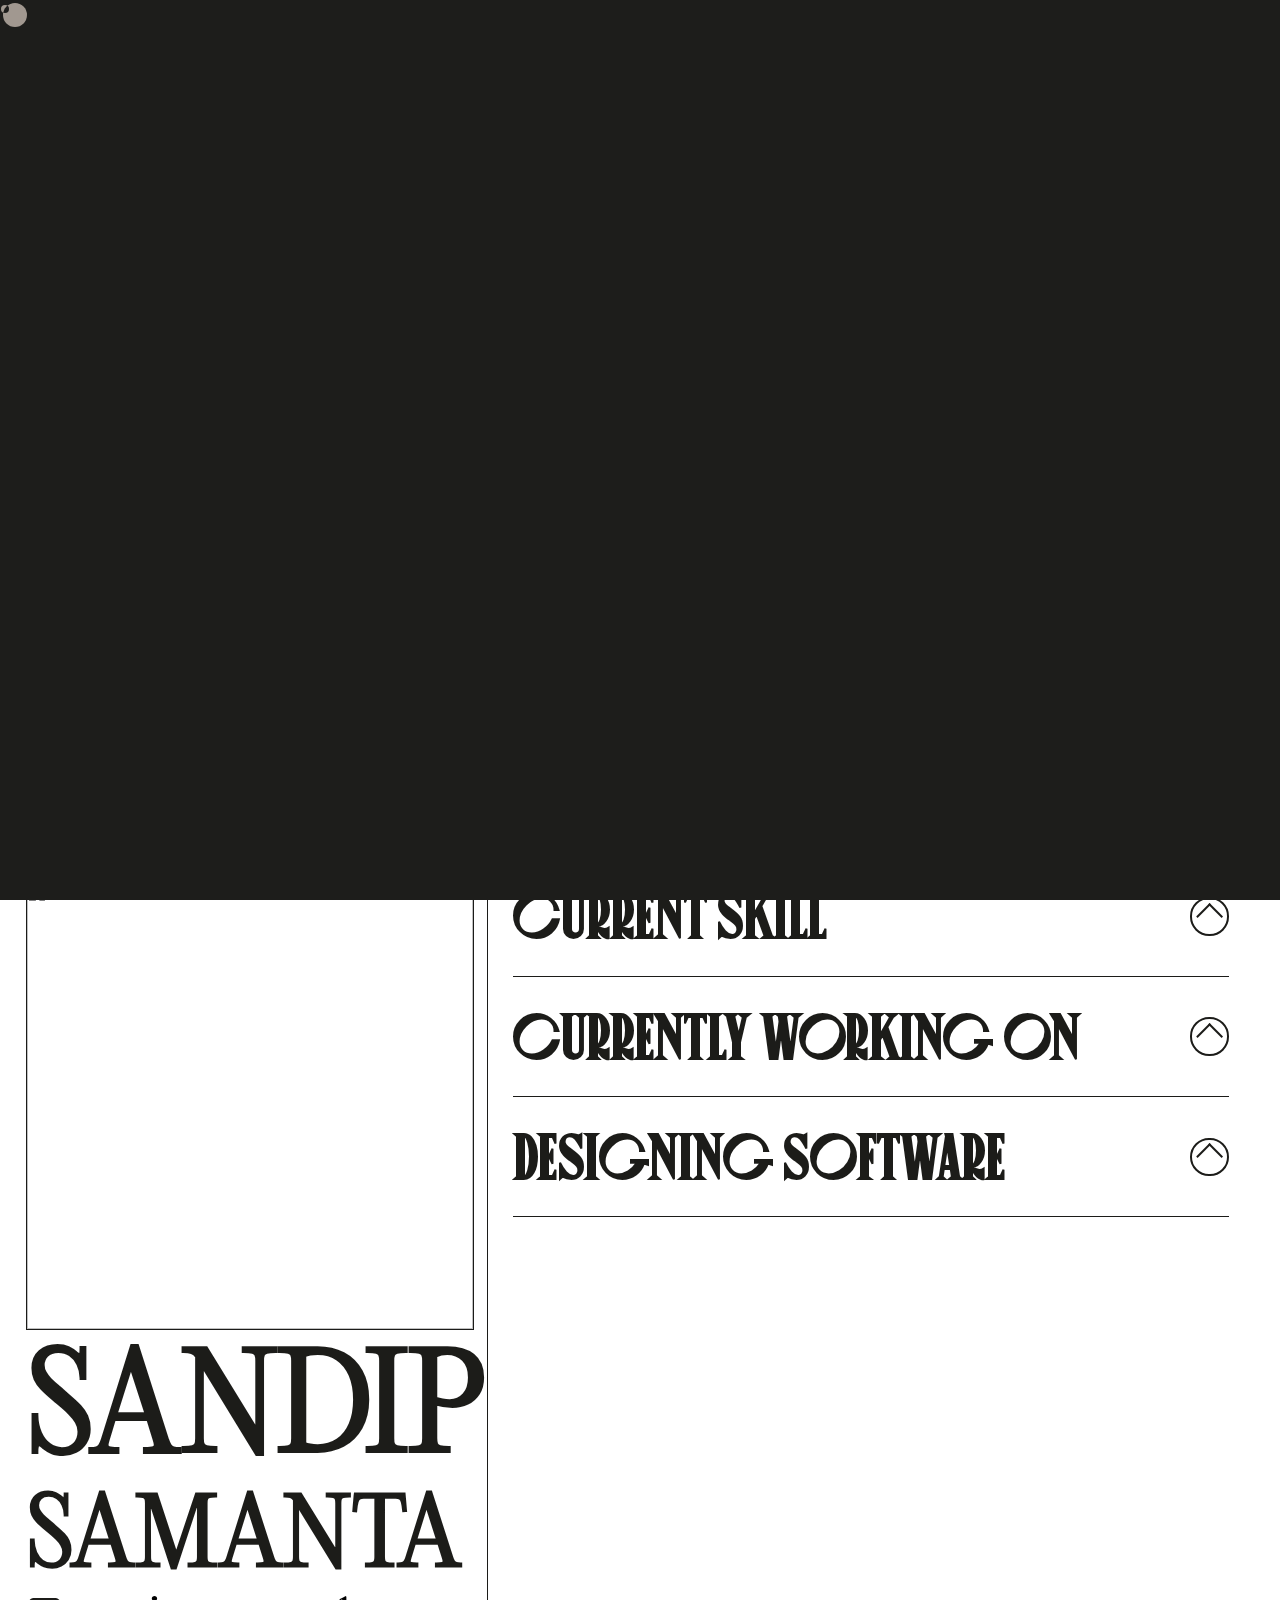
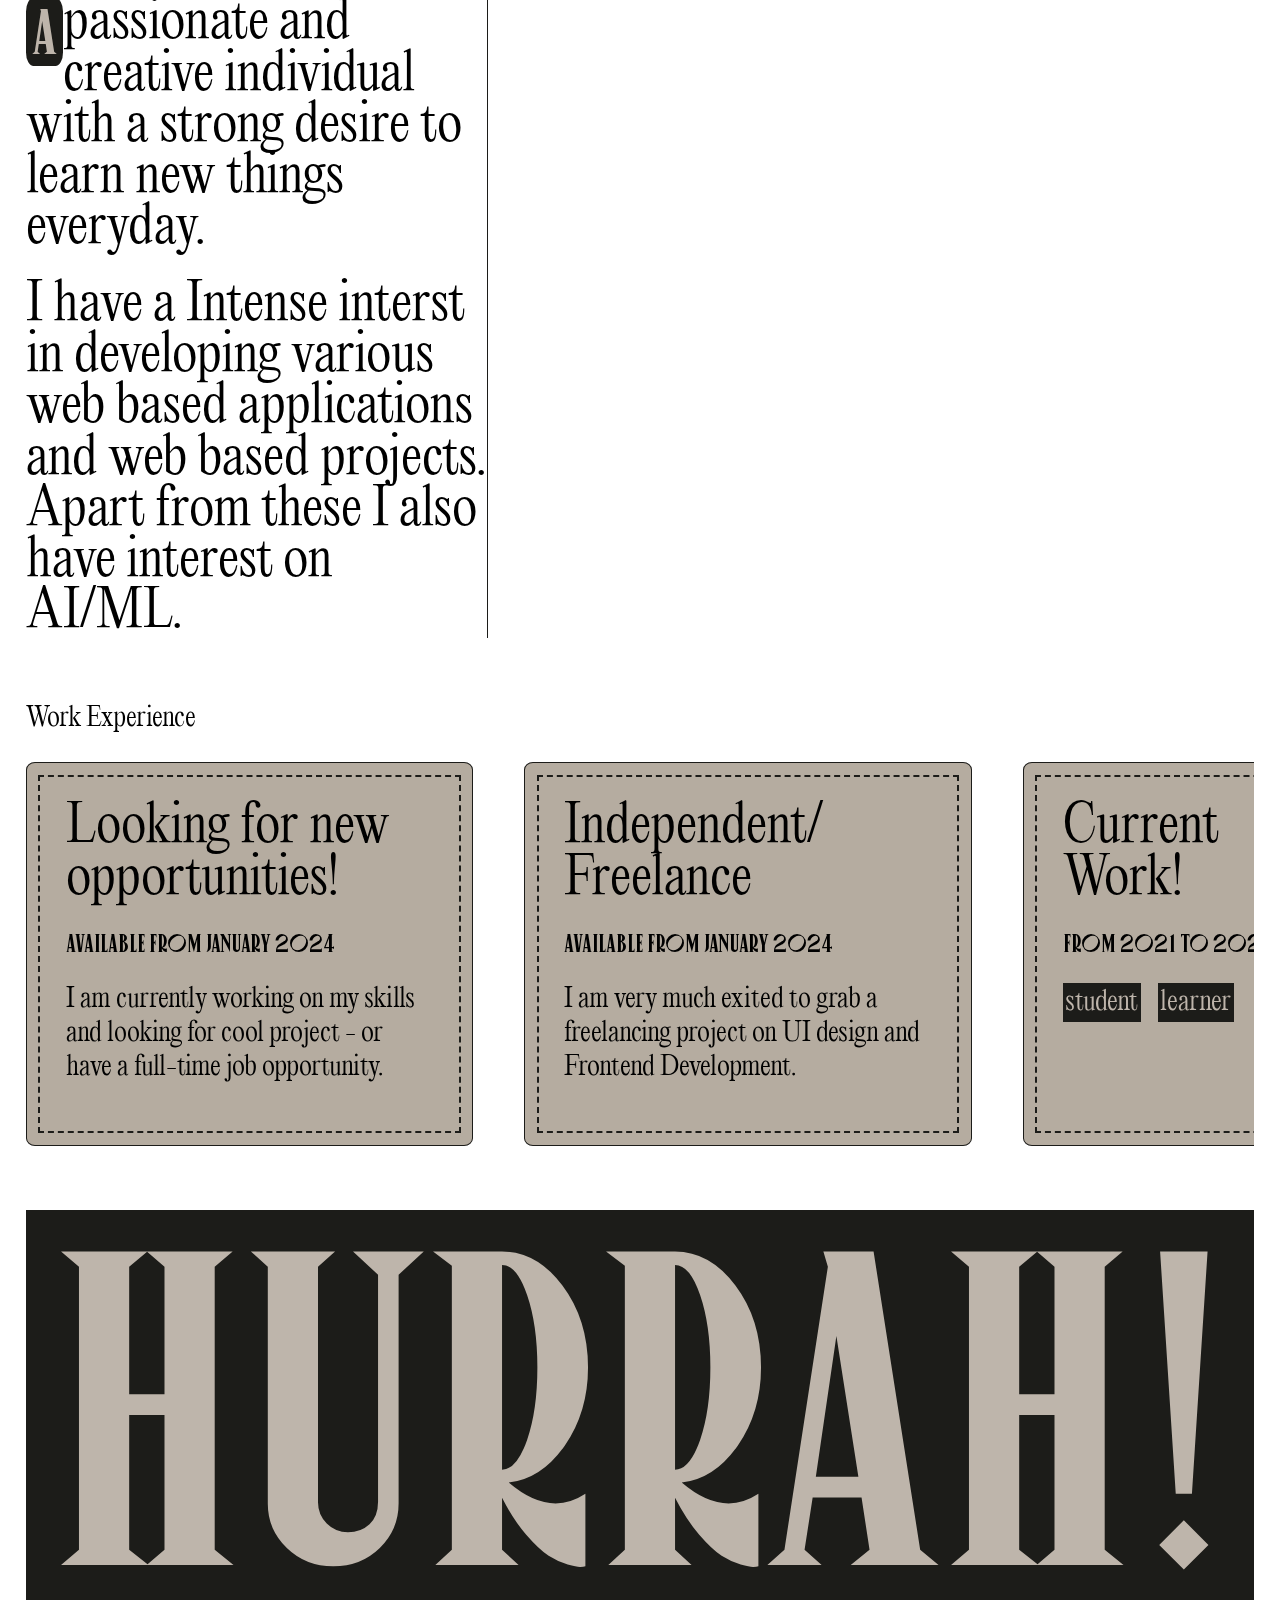
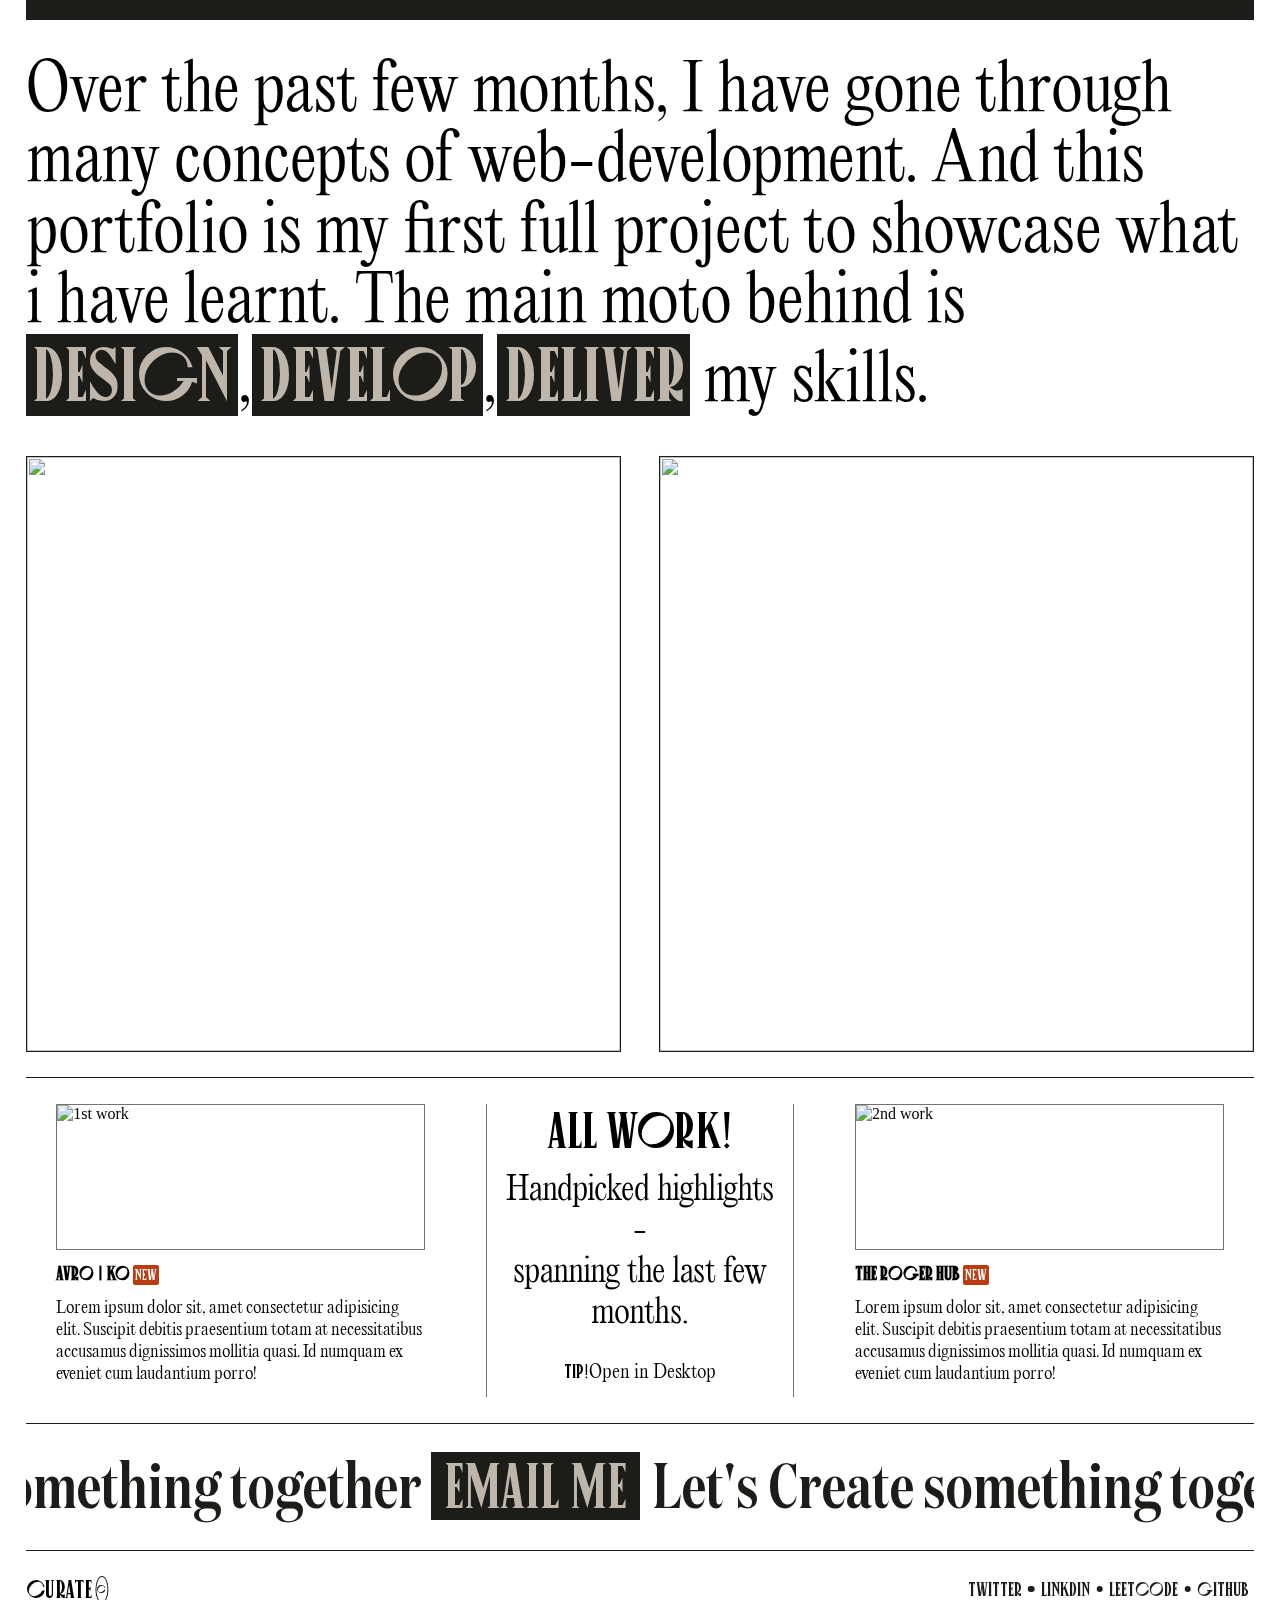
==== About.html @ 6ff16402 "I have update the website" ====
<!DOCTYPE html>
<html lang="en">
<head>
    <meta charset="UTF-8">
    <meta name="viewport" content="width=device-width, initial-scale=1.0">
    <title>Curate - About</title>
    <link rel="icon" type="image/x-icon" href="./resources/favicon.ico">
    <link rel="stylesheet" href="https://cdn.jsdelivr.net/npm/locomotive-scroll@3.5.4/dist/locomotive-scroll.css">
    <link rel="stylesheet" href="./About.css">
</head>
<body>
    <div class="loader">
        <div class="blundler-container">
            <div class="blundler"></div>
            <div class="blundler"></div>
            <div class="blundler"></div>
            <div class="blundler"></div>
            <div class="blundler"></div>
            <div class="blundler"></div>
            <div class="blundler"></div>
            <div class="blundler"></div>
            <div class="blundler"></div>
            <div class="blundler"></div>
            <div class="blundler"></div>
            <div class="blundler"></div>
            <div class="blundler"></div>
        </div>

        <svg width="507" height="150" viewBox="0 0 507 150" fill="none" xmlns="http://www.w3.org/2000/svg" id="logo">
            <path d="M124.4 86.6H144.4C141.333 103.8 133.2 117.933 120 129C106.933 140.067 91.6667 145.6 74.2 145.6C54.8667 145.6 38.3333 138.667 24.6 124.8C10.8667 110.933 4 94.2667 4 74.8C4 55.4667 10.8667 38.9333 24.6 25.2C38.4667 11.3333 55.1333 4.39999 74.6 4.39999C90.7333 4.39999 105.133 9.33333 117.8 19.2C130.467 29.0667 138.867 41.9333 143 57.8H130.8C130.267 46.3333 126.2 37.0667 118.6 30C111 22.8 101.467 19.2 90 19.2C72 19.2 55.5333 26.6667 40.6 41.6C25.6667 56.4 18.2 72.8 18.2 90.8C18.2 102.8 22.0667 112.6 29.8 120.2C37.5333 127.667 47.4667 131.4 59.6 131.4C72.6667 131.4 85.2667 127.133 97.4 118.6C109.533 109.933 118.533 99.2667 124.4 86.6Z" stroke="#BEB5AB" stroke-width="3" mask="url(#path-1-outside-1_2_3)"/>
            <path d="M209.223 15.4L198.023 4.99999H229.623L218.423 15.4V117.4C218.423 125.267 215.623 131.933 210.023 137.4C204.423 142.867 197.49 145.6 189.223 145.6C181.09 145.6 174.157 142.867 168.423 137.4C162.823 131.933 160.023 125.333 160.023 117.6V11.8L152.423 4.99999H190.023L182.423 11.8V117C182.423 120.733 183.69 123.933 186.223 126.6C188.89 129.133 192.09 130.4 195.823 130.4C199.69 130.4 202.89 129.2 205.423 126.8C207.957 124.4 209.223 121.067 209.223 116.8V15.4Z" stroke="#BEB5AB" stroke-width="3" mask="url(#path-1-outside-1_2_3)"/>
            <path d="M267.888 108.2C280.021 118.6 291.421 120.267 302.087 113.2V145.6C301.554 145.733 300.821 145.8 299.888 145.8C298.954 145.933 297.021 145.6 294.087 144.8C291.287 144 288.488 142.733 285.688 141C282.888 139.133 279.554 136 275.688 131.6C271.821 127.067 268.221 121.533 264.888 115V138.2L272.288 145H235.087L242.488 138.2V11.4L234.087 4.99999H264.888C275.288 4.99999 284.288 10.0667 291.888 20.2C299.488 30.3333 303.288 42.5333 303.288 56.8C303.288 70.1333 299.821 81.8 292.888 91.8C285.954 101.667 277.621 107.133 267.888 108.2ZM264.888 11V102.4C269.288 102.4 273.021 98 276.087 89.2C279.154 80.2667 280.688 69.4667 280.688 56.8C280.688 44.1333 279.154 33.3333 276.087 24.4C273.021 15.4667 269.288 11 264.888 11Z" stroke="#BEB5AB" stroke-width="3" mask="url(#path-1-outside-1_2_3)"/>
            <path d="M332.883 11.8L330.883 4.99999H353.283L374.083 138.2L382.283 145H343.083L351.483 138.2L347.883 114.8H326.083L322.483 138.2L330.083 145H305.883L313.483 138.2L332.883 11.8ZM346.483 105.6L336.683 42.8L327.483 105.6H346.483Z" stroke="#BEB5AB" stroke-width="3" mask="url(#path-1-outside-1_2_3)"/>
            <path d="M386.819 14.2L377.819 34.2V4.99999H443.819V34.2L434.819 14.2H422.019V138.2L429.619 145H392.219L399.619 138.2V14.2H386.819Z" stroke="#BEB5AB" stroke-width="3" mask="url(#path-1-outside-1_2_3)"/>
            <path d="M457.908 138.2V11.8L449.908 4.99999H502.508V34.2L493.508 14.2H480.308V68.8H484.908L493.308 50V96.4L485.108 78H480.308V135.8H493.508L502.508 115.8V145H449.908L457.908 138.2Z" stroke="#BEB5AB" stroke-width="3" mask="url(#path-1-outside-1_2_3)"/>
            </svg>             
    </div>
    <div class="cursor">
        <div class="cursor__ball cursor__ball--big ">
          <svg height="30" width="30">
            <circle cx="15" cy="15" r="12" stroke-width="0"></circle>
          </svg>
        </div>
        
        <div class="cursor__ball cursor__ball--small">
          <svg height="10" width="10">
            <circle cx="5" cy="5" r="4" stroke-width="0"></circle>
          </svg>
        </div>
    </div>
    <div id="main">   
        <div id="container">
            <div class="papertexture"></div>
            <div class="papercolor"></div>
            <div class="navlinks">
                <h1 class="links hoverables"><a href="index.html">INDEX</a></h1>
                <h1 class="links hoverables"><a href="Work.html">WORK</a></h1>
                <h1 class="links hoverables"><a href="About.html">ABOUT</a></h1>
                <span>
                    <a href="https://twitter.com/SandipS90189627" class="social twitter">TWITTER</a><div class="circle"></div>
                    <a href="https://www.linkedin.com/in/sandip-samanta-354a21281/" class="social linkdin">LINKDIN</a><div class="circle"></div>
                    <a href="https://leetcode.com/sandipsamanta/" class="social leetcode">LEETCODE</a><div class="circle"></div>
                    <a href="https://github.com/Sandip123samanta?tab=repositories" class="social github">GITHUB</a>
                </span>
            </div>
            <div class="navcontainer">
                <nav>
                    <div class="text">
                        <h5>West Medinipur,IND</h5>
                    </div>
                    <div class="imgdiv">
                        <a href="index.html"><img src="resources/portfolio_img.svg" alt="the paper portfolio"></a>
                    </div>
                    <div class="hamburger">
                        <div class="linecontainer hoverables">
                            <div class="line"></div>
                            <div class="line"></div>
                        </div>
                    </div>
                </nav>
            </div>
            <div id="About">
                <div class="about_text">
                    <h1>ABOUT ME</h1>
                </div>

               <div class="About_me">
                    <h1><span class="dot"><div></div><div></div><div></div></span>Myself <span class="name">SANDIP SAMANTA</span>, I am a West Midanpur - based independent Web-designer & Developer.</h1>
               </div>

               <div class="skills">
                   <div class="myImage">
                        <div class="myimage">
                            <img id="IMAGE" src="https://uploads-ssl.webflow.com/5f2429f172d117fcee10e819/605c6fd0f6276ef0c6bacfa4_trophy-p-800.jpeg" alt="">
                        </div>
                        <h1><span id="me">SANDIP</span><br>SAMANTA</h1>
                        <span id="a">A</span>
                        <h4>
                            passionate and creative individual with a strong desire to learn new things everyday.
                        </h4>
                        <p>I have a Intense interst in developing various web based applications and web based projects. Apart from these I also have interest on AI/ML.</p>
                   </div>
                   <div class="skill">
                        <div class="currentskill">
                            <div class="skill_name nameskill">
                                <h1>CURRENT SKILL</h1>
                                <div class="circle">
                                    <div class="arrow"></div>
                                </div>
                           </div>
                           <div class="currentskill_container container active">
                                <div class="currentskill1">
                                    <div class="language c">
                                        <div class="img_div">
                                            <img src="./resources/C_Logo.png" alt="">
                                        </div>
                                        <div class="text">
                                            <p>2022</p>
                                            <h1>C</h1>
                                            <p>C is my first learned language</p>
                                        </div>
                                    </div>
                                    <div class="language python">
                                        <div class="img_div">
                                            <img src="./resources/python.png" alt="">
                                        </div>
                                        <div class="text">
                                            <p>2022</p>
                                            <h1>Python</h1>
                                            <p>Python is the easiest language i have learned an built some project</p>
                                        </div>
                                    </div>
                                    <div class="language java">
                                        <div class="img_div">
                                            <img src="./resources/java.png" alt="">
                                        </div>
                                        <div class="text">
                                            <p>2023</p>
                                            <h1>Java</h1>
                                            <p>This is the language i used to solve DSA</p>
                                        </div>
                                    </div>
                                    <div class="language javascript">
                                        <div class="img_div">
                                            <img src="./resources/javascript.png" alt="">
                                        </div>
                                        <div class="text">
                                            <p>2023</p>
                                            <h1>javascript</h1>
                                            <p>The most used web-dev language</p>
                                        </div>
                                    </div>
                                </div> 
                                <div class="currentskill2">
                                    <div class="language TypeScript">
                                        <div class="img_div">
                                            <img src="./resources/Typescript.png" alt="">
                                        </div>
                                        <div class="text">
                                            <p>2023</p>
                                            <h1>TypeScript</h1>
                                            <p>a strongly typed programming language that builds on JavaScript</p>
                                        </div>
                                    </div>
                                    <div class="language HTML">
                                        <div class="img_div">
                                            <img src="./resources/html.png" alt="">
                                        </div>
                                        <div class="text">
                                            <p>2023</p>
                                            <h1>HTML</h1>
                                            <p>The standard markup language for Web pages.</p>
                                        </div>
                                    </div>
                                    <div class="language CSS">
                                        <div class="img_div">
                                            <img src="./resources/css.png" alt="">
                                        </div>
                                        <div class="text">
                                            <p>2023</p>
                                            <h1>CSS / SCSS</h1>
                                            <p>Used to design and style the website.</p>
                                        </div>
                                    </div>
                                    <div class="language Gsap">
                                        <div class="img_div">
                                            <img src="./resources/gsap.png" alt="">
                                        </div>
                                        <div class="text">
                                            <p>2023</p>
                                            <h1>GSAP</h1>
                                            <p>a robust JavaScript toolset that turns developers into animation superheroes</p>
                                        </div>
                                    </div>
                                </div> 
                           </div>
                        </div>
                        <div class="working_on">
                            <div class="workingskill_name nameskill">
                                <h1>CURRENTLY WORKING ON</h1>
                                <div class="circle">
                                    <div class="arrowworking"></div>
                                </div>
                            </div>
                            <div class="workingskill_container active container">
                                <div class="workingonskill">
                                    <div class="language node">
                                        <div class="img_div">
                                            <img src="./resources/node.png" alt="">
                                        </div>
                                        <div class="text">
                                            <p>2023</p>
                                            <h1>NODE JS</h1>
                                            <p>a JavaScript runtime built on Chrome's V8 JavaScript engine.</p>
                                        </div>
                                    </div>
                                    <div class="language express">
                                        <div class="img_div">
                                            <img src="./resources/express.png" alt="">
                                        </div>
                                        <div class="text">
                                            <p>2023</p>
                                            <h1>EXPRESS JS</h1>
                                            <p>a minimal and flexible Node.js web application framework that provides a robust set of features for web and mobile applications.</p>
                                        </div>
                                    </div>
                                    <div class="language mongo">
                                        <div class="img_div">
                                            <img src="./resources/mongoDB.png" alt="">
                                        </div>
                                        <div class="text">
                                            <p>2023</p>
                                            <h1>MongoDB</h1>
                                            <p>developing scalable applications with evolving data schemas</p>
                                        </div>
                                    </div>
                                    <div class="language next">
                                        <div class="img_div">
                                            <img src="./resources/nextjs.png" alt="">
                                        </div>
                                        <div class="text">
                                            <p>2023</p>
                                            <h1>NEXT JS</h1>
                                            <p>enables you to create full-stack Web applications by extending the latest React features</p>
                                        </div>
                                    </div>
                                </div>
                            </div>
                        </div>
                        <div class="softskill">
                            <div class="softskill_name nameskill">
                                <h1>Designing Software</h1>
                                <div class="circle">
                                    <div class="arrow"></div>
                                </div>
                           </div>
                           <div class="soft_container container active">
                            <div class="software xd">
                                <div class="img_div">
                                    <img src="./resources/xd.png" alt="">
                                </div>
                                <div class="text">
                                    <p>2022</p>
                                    <h1>ADOBE XD</h1>
                                    <p>used for creating wireframes, prototypes, and screen designs for digital products such as websites and mobile apps.</p>
                                </div>
                            </div>

                            <div class="software figma">
                                <div class="img_div">
                                    <img src="./resources/figma.png" alt="">
                                </div>
                                <div class="text">
                                    <p>2023</p>
                                    <h1>FIGMA</h1>
                                    <p>is the leading collaborative design tool for building meaningful products.</p>
                                </div>
                            </div>

                            <div class="software blender">
                                <div class="img_div">
                                    <img src="./resources/blender.png" alt="">
                                </div>
                                <div class="text">
                                    <p>2023</p>
                                    <h1>BLENDER</h1>
                                    <p>used formodeling, rigging, animation, simulation, rendering, compositing and motion tracking.</p>
                                </div>
                            </div>
                           </div>
                        </div>
                   </div>   
               </div>
               
               <div class="workexperience">
                    <h3>Work Experience</h3>
                    <div class="workcards">
                        <div class="opportunity">
                            <div class="contain">
                                <h1>Looking for new opportunities!</h1>
                                <p>Available from January 2024</p>
                                <h4>
                                    I am currently working on my skills and looking for cool project - or have a full-time job opportunity.
                                </h4>
                            </div>
                        </div>
                        <div class="freelance">
                            <div class="contain">
                                <h1>Independent/<br>Freelance</h1>
                                <p>Available from January 2024</p>
                                <h4>
                                    I am very much exited to grab a freelancing project on UI design and Frontend Development.
                                </h4>
                            </div>
                        </div>
                        <div class="work">
                            <div class="contain">
                                <h1>Current<br>Work!</h1>
                                <p>from 2021 to 2025</p>
                                <h4>
                                    student
                                </h4>
                                <h4>
                                    learner
                                </h4>
                            </div>
                        </div>
                    </div>
               </div>
               <div id="hurrah">
                    <h1 id="HURRAH">HURRAH!</h1>
               </div>

               <div class="clientwork">
                   <h1> Over the past few months, I have gone through many concepts of web-development. And this portfolio is my first full project to showcase what i have learnt. The main moto behind is <span>DESIGN</span>,<span>DEVELOP</span>,<span>DELIVER</span> my skills.</h1> 
               </div>

               <div class="clientImage">
                    <div class="image1">
                        <img src="https://uploads-ssl.webflow.com/5f2429f172d117fcee10e819/605c6da4f1f8304440ee2e8c_avatar-2-p-1080.jpeg" alt="">
                    </div>
                    <div class="image2">
                        <img src="https://uploads-ssl.webflow.com/5f2429f172d117fcee10e819/60dcc59212bdac17b9d46b5f_trust-p-1080.jpeg" alt="">
                    </div>
               </div>

               <div id="footer_work">
                <div class="work_one">
                    <div class="image_div">
                        <img src=https://assets.website-files.com/5f9085a4041dd5427c5ac8ae/647dc0777b1a5df29f8e5a58_thumbnail-small.webp?" alt="1st work">
                    </div>
                    <h4>AVRO | KO <span>NEW</span></h4>
                    <p>Lorem ipsum dolor sit, amet consectetur adipisicing elit. Suscipit debitis praesentium totam at necessitatibus accusamus dignissimos mollitia quasi. Id numquam ex eveniet cum laudantium porro!</p>
                </div>
                <div class="work_All">
                    <h1>ALL WORK!</h1>
                    <h3>Handpicked highlights - <br>spanning the last few<br>months.</h3>
                    <p><span>TIP!</span>Open in Desktop</p>
                </div>
                <div class="work_two">
                    <div class="image_div">
                        <img src="https://assets.website-files.com/5f9085a4041dd5427c5ac8ae/647dc0777b1a5df29f8e5a58_thumbnail-small.webp?" alt="2nd work">
                    </div>
                    <h4>THE ROGER HUB <span>NEW</span></h4>
                    <p>Lorem ipsum dolor sit, amet consectetur adipisicing elit. Suscipit debitis praesentium totam at necessitatibus accusamus dignissimos mollitia quasi. Id numquam ex eveniet cum laudantium porro!</p>
                </div>
               </div>

               <div id="email">
                <h1>Let's Create something together <a href="mailto:samanthasandip565@gmail.com">EMAIL ME</a></h1>
                <h1>Let's Create something together <a href="mailto:samanthasandip565@gmail.com">EMAIL ME</a></h1>
                <h1>Let's Create something together <a href="mailto:samanthasandip565@gmail.com">EMAIL ME</a></h1>
                <h1>Let's Create something together <a href="mailto:samanthasandip565@gmail.com">EMAIL ME</a></h1>
                </div>
                
                <div id="footer">
                    <h4>CURATE<span>C</span></h4>
                    <span>
                        <a href="#" class="social twitter">TWITTER</a><div class="circle"></div>
                        <a href="#" class="social linkdin">LINKDIN</a><div class="circle"></div>
                        <a href="#" class="social leetcode">LEETCODE</a><div class="circle"></div>
                        <a href="#" class="social github">GITHUB</a>
                    </span>
                </div>
            </div>
        </div>
    </div>







    <script src="https://cdn.jsdelivr.net/npm/locomotive-scroll@3.5.4/dist/locomotive-scroll.js"></script>
    <script src="https://cdnjs.cloudflare.com/ajax/libs/gsap/3.12.2/gsap.min.js" integrity="sha512-16esztaSRplJROstbIIdwX3N97V1+pZvV33ABoG1H2OyTttBxEGkTsoIVsiP1iaTtM8b3+hu2kB6pQ4Clr5yug==" crossorigin="anonymous" referrerpolicy="no-referrer"></script>
    <script src="./javascript/About.js"></script> 
</body>
</html>
---- About.css ----
@font-face {
  font-family: domaine;
  src: url(./fontfamily/domaine.ttf);
}
@font-face {
  font-family: editorial;
  src: url(./fontfamily/editorial.ttf);
}
@font-face {
  font-family: canopee;
  src: url(./fontfamily/canopee.ttf);
}
* {
  margin: 0;
  padding: 0;
  box-sizing: border-box;
}

body, html {
  width: 100%;
  height: 100%;
}

.loader {
  width: 100vw;
  height: 100vh;
  position: absolute;
  z-index: 999;
  pointer-events: none;
  transition: opacity 0.5s ease;
}
.loader.preload-finish {
  opacity: 0;
  pointer-events: none;
}
.loader .blundler-container {
  position: absolute;
  top: 0;
  display: flex;
  width: 100%;
  height: 100vh;
}
.loader .blundler-container .blundler {
  height: 100%;
  flex: 1;
  background-color: #1D1D1B;
  transform-origin: top;
}
.loader #logo {
  position: absolute;
  top: 0;
  right: 0;
  left: 0;
  bottom: 0;
  width: 30vw;
  margin: auto;
}
.loader #logo path:nth-child(1) {
  stroke-dasharray: 769.16;
  stroke-dashoffset: 769.16;
  animation: line-animation ease 2s forwards infinite;
}
.loader #logo path:nth-child(2) {
  stroke-dasharray: 667.62;
  stroke-dashoffset: 667.62;
  animation: line-animation ease 2s forwards 0.3s infinite;
}
.loader #logo path:nth-child(3) {
  stroke-dasharray: 702.82;
  stroke-dashoffset: 702.82;
  animation: line-animation ease 2s forwards 0.6s infinite;
}
.loader #logo path:nth-child(4) {
  stroke-dasharray: 612.61;
  stroke-dashoffset: 612.61;
  animation: line-animation ease 2s forwards 0.9s infinite;
}
.loader #logo path:nth-child(5) {
  stroke-dasharray: 499.51;
  stroke-dashoffset: 499.51;
  animation: line-animation ease 2s forwards 1.2s infinite;
}
.loader #logo path:nth-child(6) {
  stroke-dasharray: 590.19;
  stroke-dashoffset: 590.19;
  animation: line-animation ease 2s forwards 1.5s infinite;
}
@keyframes line-animation {
  to {
    stroke-dashoffset: 0;
  }
}
@keyframes fill {
  from {
    fill: transparent;
  }
  to {
    fill: #BEB5AB;
  }
}

.cursor {
  pointer-events: none;
}
.cursor__ball {
  position: fixed;
  top: 0;
  left: 0;
  mix-blend-mode: difference;
  z-index: 1000;
}
.cursor__ball circle {
  fill: #BEB5AB;
}

#main {
  overflow-x: hidden;
}
#main #container .papertexture {
  position: absolute;
  top: 0%;
  left: 0%;
  right: 0%;
  bottom: 0%;
  background-image: url(./resources/peper_texture.webp);
  background-size: auto;
  background-position: center;
  opacity: 0.4;
  z-index: -2;
}
#main #container .papercolor {
  position: absolute;
  top: 0%;
  left: 0%;
  right: 0%;
  bottom: 0%;
  background-color: #C0B9B0;
  mix-blend-mode: multiply;
  z-index: -2;
}
#main #container .navlinks {
  background-color: #1D1D1B;
  color: #BEB5AB;
  position: absolute;
  top: 0%;
  left: 0%;
  height: 100vh;
  width: 100vw;
  z-index: 8;
  clip-path: circle(10vw at 50% -8%);
  -webkit-clip-path: circle(10vw at 50% -8%);
  transition: all 1s ease-out;
  display: flex;
  justify-content: center;
  align-items: center;
  flex-direction: column;
  padding-top: 5vw;
  pointer-events: none;
}
#main #container .navlinks.open {
  clip-path: circle(200vw at 50% -8%);
  -webkit-clip-path: circle(200vw at 50% -8%);
  pointer-events: all;
}
#main #container .navlinks .links {
  font-size: 15vw;
  line-height: 13.5vw;
  font-family: canopee;
  transition: 0.9s ease-in-out;
  opacity: 0;
}
#main #container .navlinks .links a {
  text-decoration: none;
  color: #BEB5AB;
}
#main #container .navlinks .links.fade {
  opacity: 1;
}
#main #container .navlinks .links:hover {
  letter-spacing: 0.5vw;
}
#main #container .navlinks span {
  display: flex;
  justify-content: center;
  align-items: center;
}
#main #container .navlinks span a {
  text-decoration: none;
  color: #BEB5AB;
  font-family: canopee;
  font-size: 1.5vw;
}
#main #container .navlinks span .circle {
  aspect-ratio: 1;
  width: 0.5vw;
  border-radius: 50%;
  background-color: #BEB5AB;
  margin: 0 0.5vw;
}
#main #container .navcontainer {
  position: fixed;
  width: 100vw;
  height: 6vw;
  border: 1px solid #76736D;
  z-index: 9;
  top: 0;
  left: 0;
  background-color: #BEB5AB;
  transition: 1.2s all ease-out;
}
#main #container .navcontainer.bg_color {
  background-color: #1C1C19;
  border: 0;
}
#main #container .navcontainer nav {
  display: flex;
  justify-content: space-between;
  align-items: center;
  width: 96vw;
  margin: 0 2vw;
  height: 100%;
}
#main #container .navcontainer nav .text {
  width: 30%;
}
#main #container .navcontainer nav .text h5 {
  font-family: canopee;
  font-weight: 10;
  font-size: 1.5vw;
  width: 10vw;
}
#main #container .navcontainer nav .text h5.colorchange {
  color: #BEB5AB;
}
#main #container .navcontainer nav .imgdiv {
  width: 30%;
  text-align: center;
}
#main #container .navcontainer nav .imgdiv img {
  width: 10vw;
}
#main #container .navcontainer nav .hamburger {
  width: 30%;
  display: flex;
  align-items: flex-end;
  flex-direction: column;
}
#main #container .navcontainer nav .hamburger .linecontainer {
  cursor: pointer;
}
#main #container .navcontainer nav .hamburger .linecontainer .line {
  width: 2vw;
  height: 0.2vw;
  background-color: #1C1C19;
  margin-bottom: 0.2vw;
  transition: all ease 0.3s;
}
#main #container .navcontainer nav .hamburger .linecontainer .line.linecolor:first-child {
  transform: rotate(45deg);
  background-color: #BEB5AB;
}
#main #container .navcontainer nav .hamburger .linecontainer .line.linecolor:last-child {
  transform: rotate(-45deg) translateY(20%);
  background-color: #BEB5AB;
}
#main #container .navcontainer nav .hamburger .linecontainer:hover .line:first-child {
  transform: translateX(0.2vw);
}
#main #container .navcontainer nav .hamburger .linecontainer:hover .line:last-child {
  transform: translateX(-0.2vw);
}
#main #container #About {
  overflow: hidden;
  position: relative;
}
#main #container #About .about_text {
  margin-top: 8vw;
}
#main #container #About .about_text h1 {
  font-size: 24vw;
  font-family: domaine;
  background-color: #1C1C19;
  margin: 0 2vw;
  color: #BEB5AB;
  line-height: 21vw;
  padding: 0 0 0 1vw;
}
#main #container #About .About_me {
  margin: 2vw 2vw;
}
#main #container #About .About_me h1 {
  font-size: 7vw;
  font-family: editorial;
  font-weight: 500;
}
#main #container #About .About_me h1 .dot {
  display: flex;
  justify-content: space-between;
  align-items: center;
  width: 13vw;
  height: 7vw;
  float: left;
  margin-right: 1vw;
}
#main #container #About .About_me h1 .dot div {
  width: 4vw;
  aspect-ratio: 1;
  border-radius: 50%;
  background-color: #1C1C19;
}
#main #container #About .About_me h1 .name {
  font-weight: 900;
}
#main #container #About .skills {
  display: flex;
  justify-content: space-between;
  margin: 0 2vw;
  position: relative;
}
#main #container #About .skills .myImage {
  width: 40vw;
  border-right: 1px solid #1C1C19;
}
#main #container #About .skills .myImage .myimage {
  width: 35vw;
  height: 35vw;
  overflow: hidden;
  border: 1px solid #1C1C19;
}
#main #container #About .skills .myImage .myimage #IMAGE {
  -o-object-fit: cover;
     object-fit: cover;
  width: 100%;
  height: 100%;
}
#main #container #About .skills .myImage h1 {
  margin-top: 2vw;
  font-family: editorial;
  font-size: 7vw;
  color: #1C1C19;
  line-height: 9vw;
  font-weight: 900;
}
#main #container #About .skills .myImage h1 #me {
  font-size: 10vw;
}
#main #container #About .skills .myImage #a {
  font-family: canopee;
  font-size: 5vw;
  color: #BEB5AB;
  background-color: #1C1C19;
  padding: 0 0.5vw;
  border-radius: 20%;
  float: left;
}
#main #container #About .skills .myImage h4 {
  font-family: editorial;
  font-size: 4vw;
  font-weight: 100;
  line-height: 4vw;
}
#main #container #About .skills .myImage p {
  margin-top: 2vw;
  font-family: editorial;
  font-size: 4vw;
  font-weight: 100;
  line-height: 4vw;
}
#main #container #About .skills .skill {
  padding: 0 2vw;
}
#main #container #About .skills .skill .currentskill {
  cursor: pointer;
}
#main #container #About .skills .skill .currentskill .skill_name {
  display: flex;
  justify-content: space-between;
  align-items: center;
  margin-bottom: 2vw;
}
#main #container #About .skills .skill .currentskill .skill_name:hover .circle {
  transform: rotate(180deg);
}
#main #container #About .skills .skill .currentskill .skill_name .circle {
  width: 3vw;
  height: 3vw;
  border-radius: 50%;
  border: 0.2vw solid #1C1C19;
  overflow: hidden;
  position: relative;
  display: flex;
  justify-content: center;
  align-items: center;
  transition: all 1s ease;
}
#main #container #About .skills .skill .currentskill .skill_name .circle .arrow {
  width: 1.5vw;
  height: 1.5vw;
  border-left: 0.2vw solid #1C1C19;
  border-top: 0.2vw solid #1C1C19;
  transform: rotate(45deg);
  transform-origin: center;
}
#main #container #About .skills .skill .currentskill .skill_name h1 {
  font-family: canopee;
  font-size: 5vw;
  color: #1C1C19;
}
#main #container #About .skills .skill .currentskill .active {
  max-height: 0vw;
  overflow: hidden;
}
#main #container #About .skills .skill .currentskill .currentskill_container {
  display: flex;
  justify-content: space-between;
  align-items: center;
  gap: 2vw;
  text-align: left;
  padding: 0 2vw;
  border-bottom: 1px solid #1C1C19;
}
#main #container #About .skills .skill .currentskill .currentskill_container .currentskill1 {
  display: flex;
  justify-content: space-between;
  align-items: center;
  flex-direction: column;
}
#main #container #About .skills .skill .currentskill .currentskill_container .currentskill1 .language {
  display: flex;
  justify-content: center;
  align-items: center;
  margin-bottom: 2vw;
}
#main #container #About .skills .skill .currentskill .currentskill_container .currentskill1 .c {
  transform: translateX(-9%);
  margin-top: 1vw;
}
#main #container #About .skills .skill .currentskill .currentskill_container .currentskill1 .c .text {
  font-family: editorial;
  margin-left: 1vw;
}
#main #container #About .skills .skill .currentskill .currentskill_container .currentskill1 .c .text p {
  font-size: 1.3vw;
  font-weight: 200;
}
#main #container #About .skills .skill .currentskill .currentskill_container .currentskill1 .c .text h1 {
  font-size: 2vw;
  font-weight: 900;
}
#main #container #About .skills .skill .currentskill .currentskill_container .currentskill1 .c .img_div {
  width: 6vw;
  height: 6vw;
  overflow: hidden;
}
#main #container #About .skills .skill .currentskill .currentskill_container .currentskill1 .c .img_div img {
  width: 100%;
  height: 100%;
  -o-object-fit: cover;
     object-fit: cover;
}
#main #container #About .skills .skill .currentskill .currentskill_container .currentskill1 .python {
  transform: translateX(-2%);
}
#main #container #About .skills .skill .currentskill .currentskill_container .currentskill1 .python .img_div {
  width: 10vw;
  height: 10vw;
  overflow: hidden;
}
#main #container #About .skills .skill .currentskill .currentskill_container .currentskill1 .python .img_div img {
  width: 100%;
  height: 100%;
  -o-object-fit: cover;
     object-fit: cover;
}
#main #container #About .skills .skill .currentskill .currentskill_container .currentskill1 .python .text {
  font-family: editorial;
  margin-left: 1vw;
}
#main #container #About .skills .skill .currentskill .currentskill_container .currentskill1 .python .text p {
  font-size: 1.3vw;
  font-weight: 200;
}
#main #container #About .skills .skill .currentskill .currentskill_container .currentskill1 .python .text h1 {
  font-size: 2vw;
  font-weight: 900;
}
#main #container #About .skills .skill .currentskill .currentskill_container .currentskill1 .java {
  transform: translateX(-2%);
}
#main #container #About .skills .skill .currentskill .currentskill_container .currentskill1 .java .img_div {
  width: 6vw;
  height: 6vw;
  overflow: hidden;
}
#main #container #About .skills .skill .currentskill .currentskill_container .currentskill1 .java .img_div img {
  width: 100%;
  height: 100%;
  -o-object-fit: cover;
     object-fit: cover;
}
#main #container #About .skills .skill .currentskill .currentskill_container .currentskill1 .java .text {
  font-family: editorial;
  margin-left: 1vw;
}
#main #container #About .skills .skill .currentskill .currentskill_container .currentskill1 .java .text p {
  font-size: 1.3vw;
  font-weight: 200;
}
#main #container #About .skills .skill .currentskill .currentskill_container .currentskill1 .java .text h1 {
  font-size: 2vw;
  font-weight: 900;
}
#main #container #About .skills .skill .currentskill .currentskill_container .currentskill1 .javascript {
  transform: translateX(-6%);
}
#main #container #About .skills .skill .currentskill .currentskill_container .currentskill1 .javascript .img_div {
  width: 6vw;
  height: 6vw;
  overflow: hidden;
}
#main #container #About .skills .skill .currentskill .currentskill_container .currentskill1 .javascript .img_div img {
  width: 100%;
  height: 100%;
  -o-object-fit: cover;
     object-fit: cover;
}
#main #container #About .skills .skill .currentskill .currentskill_container .currentskill1 .javascript .text {
  font-family: editorial;
  margin-left: 1vw;
}
#main #container #About .skills .skill .currentskill .currentskill_container .currentskill1 .javascript .text p {
  font-size: 1.3vw;
  font-weight: 200;
}
#main #container #About .skills .skill .currentskill .currentskill_container .currentskill1 .javascript .text h1 {
  font-size: 2vw;
  font-weight: 900;
}
#main #container #About .skills .skill .currentskill .currentskill_container .currentskill2 {
  display: flex;
  justify-content: space-between;
  align-items: center;
  flex-direction: column;
}
#main #container #About .skills .skill .currentskill .currentskill_container .currentskill2 .language {
  display: flex;
  justify-content: center;
  align-items: center;
  margin-bottom: 2vw;
}
#main #container #About .skills .skill .currentskill .currentskill_container .currentskill2 .TypeScript .img_div {
  width: 8vw;
  height: 8vw;
  overflow: hidden;
}
#main #container #About .skills .skill .currentskill .currentskill_container .currentskill2 .TypeScript .img_div img {
  width: 100%;
  height: 100%;
  -o-object-fit: cover;
     object-fit: cover;
}
#main #container #About .skills .skill .currentskill .currentskill_container .currentskill2 .TypeScript .text {
  font-family: editorial;
  margin-left: 1vw;
}
#main #container #About .skills .skill .currentskill .currentskill_container .currentskill2 .TypeScript .text p {
  font-size: 1.3vw;
  font-weight: 200;
}
#main #container #About .skills .skill .currentskill .currentskill_container .currentskill2 .TypeScript .text h1 {
  font-size: 2vw;
  font-weight: 900;
}
#main #container #About .skills .skill .currentskill .currentskill_container .currentskill2 .HTML {
  transform: translateX(-3%);
  margin-top: 1vw;
}
#main #container #About .skills .skill .currentskill .currentskill_container .currentskill2 .HTML .text {
  font-family: editorial;
  margin-left: 1vw;
}
#main #container #About .skills .skill .currentskill .currentskill_container .currentskill2 .HTML .text p {
  font-size: 1.3vw;
  font-weight: 200;
}
#main #container #About .skills .skill .currentskill .currentskill_container .currentskill2 .HTML .text h1 {
  font-size: 2vw;
  font-weight: 900;
}
#main #container #About .skills .skill .currentskill .currentskill_container .currentskill2 .HTML .img_div {
  width: 7vw;
  height: 7vw;
  overflow: hidden;
}
#main #container #About .skills .skill .currentskill .currentskill_container .currentskill2 .HTML .img_div img {
  width: 100%;
  height: 100%;
  -o-object-fit: cover;
     object-fit: cover;
}
#main #container #About .skills .skill .currentskill .currentskill_container .currentskill2 .CSS {
  transform: translateX(-6%);
  margin-top: 2vw;
}
#main #container #About .skills .skill .currentskill .currentskill_container .currentskill2 .CSS .text {
  font-family: editorial;
  margin-left: 1vw;
}
#main #container #About .skills .skill .currentskill .currentskill_container .currentskill2 .CSS .text p {
  font-size: 1.3vw;
  font-weight: 200;
}
#main #container #About .skills .skill .currentskill .currentskill_container .currentskill2 .CSS .text h1 {
  font-size: 2vw;
  font-weight: 900;
}
#main #container #About .skills .skill .currentskill .currentskill_container .currentskill2 .CSS .img_div {
  width: 6vw;
  height: 6vw;
  overflow: hidden;
}
#main #container #About .skills .skill .currentskill .currentskill_container .currentskill2 .CSS .img_div img {
  width: 100%;
  height: 100%;
  -o-object-fit: cover;
     object-fit: cover;
}
#main #container #About .skills .skill .currentskill .currentskill_container .currentskill2 .Gsap .text {
  font-family: editorial;
  margin-left: 1vw;
}
#main #container #About .skills .skill .currentskill .currentskill_container .currentskill2 .Gsap .text p {
  font-size: 1.3vw;
  font-weight: 200;
}
#main #container #About .skills .skill .currentskill .currentskill_container .currentskill2 .Gsap .text h1 {
  font-size: 2vw;
  font-weight: 900;
}
#main #container #About .skills .skill .currentskill .currentskill_container .currentskill2 .Gsap .img_div {
  width: 7vw;
  height: 7vw;
  overflow: hidden;
}
#main #container #About .skills .skill .currentskill .currentskill_container .currentskill2 .Gsap .img_div img {
  width: 100%;
  height: 100%;
  -o-object-fit: cover;
     object-fit: cover;
}
#main #container #About .skills .skill .working_on {
  margin-top: 2vw;
  cursor: pointer;
}
#main #container #About .skills .skill .working_on .workingskill_name {
  display: flex;
  justify-content: space-between;
  align-items: center;
}
#main #container #About .skills .skill .working_on .workingskill_name:hover .circle {
  transform: rotate(180deg);
}
#main #container #About .skills .skill .working_on .workingskill_name .circle {
  width: 3vw;
  height: 3vw;
  border-radius: 50%;
  border: 0.2vw solid #1C1C19;
  overflow: hidden;
  position: relative;
  display: flex;
  justify-content: center;
  align-items: center;
  transition: all 1s ease;
}
#main #container #About .skills .skill .working_on .workingskill_name .circle .arrowworking {
  width: 1.5vw;
  height: 1.5vw;
  border-left: 0.2vw solid #1C1C19;
  border-top: 0.2vw solid #1C1C19;
  transform: rotate(45deg);
  transform-origin: center;
}
#main #container #About .skills .skill .working_on .workingskill_name h1 {
  font-family: canopee;
  font-size: 5vw;
  color: #1C1C19;
}
#main #container #About .skills .skill .working_on .workingskill_container {
  display: flex;
  justify-content: space-between;
  align-items: center;
  gap: 2vw;
  text-align: left;
  padding: 0 2vw;
  border-bottom: 1px solid #1C1C19;
  margin-top: 2vw;
}
#main #container #About .skills .skill .working_on .workingskill_container.active {
  max-height: 0vw;
  overflow: hidden;
}
#main #container #About .skills .skill .working_on .workingskill_container .workingonskill {
  display: flex;
  justify-content: space-between;
  align-items: center;
  flex-direction: column;
}
#main #container #About .skills .skill .working_on .workingskill_container .workingonskill .language {
  display: flex;
  justify-content: center;
  align-items: center;
  margin-bottom: 2vw;
}
#main #container #About .skills .skill .working_on .workingskill_container .workingonskill .node {
  transform: translateX(-6%);
}
#main #container #About .skills .skill .working_on .workingskill_container .workingonskill .node .text {
  font-family: editorial;
  margin-left: 1vw;
}
#main #container #About .skills .skill .working_on .workingskill_container .workingonskill .node .text p {
  font-size: 1.3vw;
  font-weight: 200;
}
#main #container #About .skills .skill .working_on .workingskill_container .workingonskill .node .text h1 {
  font-size: 2vw;
  font-weight: 900;
}
#main #container #About .skills .skill .working_on .workingskill_container .workingonskill .node .img_div {
  width: 10vw;
  height: 6vw;
  overflow: hidden;
}
#main #container #About .skills .skill .working_on .workingskill_container .workingonskill .node .img_div img {
  width: 100%;
  height: 100%;
  -o-object-fit: cover;
     object-fit: cover;
}
#main #container #About .skills .skill .working_on .workingskill_container .workingonskill .express {
  transform: translateX(1%);
}
#main #container #About .skills .skill .working_on .workingskill_container .workingonskill .express .text {
  font-family: editorial;
  margin-left: 1vw;
}
#main #container #About .skills .skill .working_on .workingskill_container .workingonskill .express .text p {
  font-size: 1.3vw;
  font-weight: 200;
}
#main #container #About .skills .skill .working_on .workingskill_container .workingonskill .express .text h1 {
  font-size: 2vw;
  font-weight: 900;
}
#main #container #About .skills .skill .working_on .workingskill_container .workingonskill .express .img_div {
  width: 21vw;
  height: 6vw;
  overflow: hidden;
}
#main #container #About .skills .skill .working_on .workingskill_container .workingonskill .express .img_div img {
  width: 100%;
  height: 100%;
  -o-object-fit: cover;
     object-fit: cover;
}
#main #container #About .skills .skill .working_on .workingskill_container .workingonskill .mongo {
  transform: translateX(-8%);
}
#main #container #About .skills .skill .working_on .workingskill_container .workingonskill .mongo .text {
  font-family: editorial;
  margin-left: 1vw;
}
#main #container #About .skills .skill .working_on .workingskill_container .workingonskill .mongo .text p {
  font-size: 1.3vw;
  font-weight: 200;
}
#main #container #About .skills .skill .working_on .workingskill_container .workingonskill .mongo .text h1 {
  font-size: 2vw;
  font-weight: 900;
}
#main #container #About .skills .skill .working_on .workingskill_container .workingonskill .mongo .img_div {
  width: 12vw;
  height: 6vw;
  overflow: hidden;
}
#main #container #About .skills .skill .working_on .workingskill_container .workingonskill .mongo .img_div img {
  width: 100%;
  height: 100%;
  -o-object-fit: cover;
     object-fit: cover;
}
#main #container #About .skills .skill .working_on .workingskill_container .workingonskill .next .text {
  font-family: editorial;
  margin-left: 1vw;
}
#main #container #About .skills .skill .working_on .workingskill_container .workingonskill .next .text p {
  font-size: 1.3vw;
  font-weight: 200;
}
#main #container #About .skills .skill .working_on .workingskill_container .workingonskill .next .text h1 {
  font-size: 2vw;
  font-weight: 900;
}
#main #container #About .skills .skill .working_on .workingskill_container .workingonskill .next .img_div {
  width: 15vw;
  height: 6vw;
  overflow: hidden;
}
#main #container #About .skills .skill .working_on .workingskill_container .workingonskill .next .img_div img {
  width: 100%;
  height: 100%;
  -o-object-fit: cover;
     object-fit: cover;
}
#main #container #About .skills .skill .softskill {
  margin-top: 2vw;
  cursor: pointer;
}
#main #container #About .skills .skill .softskill .softskill_name {
  display: flex;
  justify-content: space-between;
  align-items: center;
}
#main #container #About .skills .skill .softskill .softskill_name:hover .circle {
  transform: rotate(180deg);
}
#main #container #About .skills .skill .softskill .softskill_name .circle {
  width: 3vw;
  height: 3vw;
  border-radius: 50%;
  border: 0.2vw solid #1C1C19;
  overflow: hidden;
  position: relative;
  display: flex;
  justify-content: center;
  align-items: center;
  transition: all 1s ease;
}
#main #container #About .skills .skill .softskill .softskill_name .circle .arrow {
  width: 1.5vw;
  height: 1.5vw;
  border-left: 0.2vw solid #1C1C19;
  border-top: 0.2vw solid #1C1C19;
  transform: rotate(45deg);
  transform-origin: center;
}
#main #container #About .skills .skill .softskill .softskill_name h1 {
  font-family: canopee;
  font-size: 5vw;
  color: #1C1C19;
}
#main #container #About .skills .skill .softskill .soft_container {
  display: flex;
  justify-content: space-between;
  align-items: center;
  flex-direction: column;
  gap: 2vw;
  padding: 0 2vw;
  border-bottom: 1px solid #1C1C19;
  margin-top: 2vw;
}
#main #container #About .skills .skill .softskill .soft_container.active {
  max-height: 0vw;
  overflow: hidden;
}
#main #container #About .skills .skill .softskill .soft_container .software {
  display: flex;
  justify-content: center;
  align-items: center;
  margin-bottom: 2vw;
}
#main #container #About .skills .skill .softskill .soft_container .xd {
  transform: translateX(2%);
}
#main #container #About .skills .skill .softskill .soft_container .xd .text {
  font-family: editorial;
  margin-left: 1vw;
}
#main #container #About .skills .skill .softskill .soft_container .xd .text p {
  font-size: 1.3vw;
  font-weight: 200;
}
#main #container #About .skills .skill .softskill .soft_container .xd .text h1 {
  font-size: 2vw;
  font-weight: 900;
}
#main #container #About .skills .skill .softskill .soft_container .xd .img_div {
  width: 7vw;
  height: 6vw;
  overflow: hidden;
}
#main #container #About .skills .skill .softskill .soft_container .xd .img_div img {
  width: 100%;
  height: 100%;
  -o-object-fit: cover;
     object-fit: cover;
}
#main #container #About .skills .skill .softskill .soft_container .figma {
  transform: translateX(-10%);
}
#main #container #About .skills .skill .softskill .soft_container .figma .text {
  font-family: editorial;
  margin-left: 1vw;
}
#main #container #About .skills .skill .softskill .soft_container .figma .text p {
  font-size: 1.3vw;
  font-weight: 200;
}
#main #container #About .skills .skill .softskill .soft_container .figma .text h1 {
  font-size: 2vw;
  font-weight: 900;
}
#main #container #About .skills .skill .softskill .soft_container .figma .img_div {
  width: 7vw;
  height: 6vw;
  overflow: hidden;
}
#main #container #About .skills .skill .softskill .soft_container .figma .img_div img {
  width: 100%;
  height: 100%;
  -o-object-fit: cover;
     object-fit: cover;
}
#main #container #About .skills .skill .softskill .soft_container .blender .text {
  font-family: editorial;
  margin-left: 1vw;
}
#main #container #About .skills .skill .softskill .soft_container .blender .text p {
  font-size: 1.3vw;
  font-weight: 200;
}
#main #container #About .skills .skill .softskill .soft_container .blender .text h1 {
  font-size: 2vw;
  font-weight: 900;
}
#main #container #About .skills .skill .softskill .soft_container .blender .img_div {
  width: 7vw;
  height: 6vw;
  overflow: hidden;
}
#main #container #About .skills .skill .softskill .soft_container .blender .img_div img {
  width: 100%;
  height: 100%;
  -o-object-fit: cover;
     object-fit: cover;
}
#main #container #About .workexperience {
  display: flex;
  justify-content: space-between;
  flex-direction: column;
  margin: 5vw 2vw 0;
}
#main #container #About .workexperience h3 {
  font-family: editorial;
  font-weight: 100;
  font-size: 2vw;
}
#main #container #About .workexperience .workcards {
  margin-top: 2vw;
  display: flex;
  justify-content: space-between;
  overflow-x: hidden;
  gap: 4vw;
  cursor: pointer;
}
#main #container #About .workexperience .workcards .opportunity, #main #container #About .workexperience .workcards .work, #main #container #About .workexperience .workcards .freelance {
  width: 35vw;
  height: 30vw;
  background-color: #B5ACA0;
  border-radius: 2%;
  border: 1px solid #1C1C19;
  display: flex;
  justify-content: center;
  align-items: center;
  padding: 0 0.9vw;
}
#main #container #About .workexperience .workcards .opportunity .contain, #main #container #About .workexperience .workcards .work .contain, #main #container #About .workexperience .workcards .freelance .contain {
  width: 33vw;
  height: 28vw;
  border: 2px dashed #1C1C19;
  padding: 2vw;
}
#main #container #About .workexperience .workcards .opportunity .contain h1, #main #container #About .workexperience .workcards .work .contain h1, #main #container #About .workexperience .workcards .freelance .contain h1 {
  font-family: editorial;
  font-size: 4vw;
  font-weight: 200;
  line-height: 4vw;
  margin-bottom: 1vw;
}
#main #container #About .workexperience .workcards .opportunity .contain p, #main #container #About .workexperience .workcards .work .contain p, #main #container #About .workexperience .workcards .freelance .contain p {
  font-family: canopee;
  font-size: 2vw;
  font-weight: 100;
  margin-top: 2vw;
}
#main #container #About .workexperience .workcards .opportunity .contain h4, #main #container #About .workexperience .workcards .work .contain h4, #main #container #About .workexperience .workcards .freelance .contain h4 {
  font-family: editorial;
  font-size: 2vw;
  font-weight: 200;
  margin-top: 2vw;
}
#main #container #About .workexperience .workcards .work h4 {
  display: inline-block;
  background-color: #1C1C19;
  color: #BEB5AB;
  font-weight: 500;
  font-family: canopee;
  margin-right: 1vw;
  padding: 0.2vw;
}
#main #container #About #hurrah {
  margin: 5vw 2vw 0;
}
#main #container #About #hurrah #HURRAH {
  font-size: 35vw;
  font-family: canopee;
  background-color: #1C1C19;
  color: #BEB5AB;
  line-height: 32vw;
  padding-left: 2vw;
  font-weight: 200;
}
#main #container #About .clientwork {
  margin: 3vw 2vw 0 2vw;
}
#main #container #About .clientwork h1 {
  font-family: editorial;
  font-size: 5vw;
  font-weight: 100;
  line-height: 5.5vw;
}
#main #container #About .clientwork h1 span {
  font-family: canopee;
  background-color: #1C1C19;
  color: #BEB5AB;
  font-size: 6vw;
  padding: 0 0.5vw;
}
#main #container #About .clientImage {
  display: flex;
  justify-content: center;
  align-items: center;
  gap: 3vw;
  margin: 3vw 2vw 0;
}
#main #container #About .clientImage .image1, #main #container #About .clientImage .image2 {
  width: 46.5vw;
  height: 46.5vw;
  overflow: hidden;
  border: 1px solid #1C1C19;
}
#main #container #About .clientImage .image1 img, #main #container #About .clientImage .image2 img {
  width: 100%;
  height: 100%;
  -o-object-fit: cover;
     object-fit: cover;
}
#main #container #About #footer_work {
  height: 25vw;
  display: flex;
  justify-content: space-around;
  align-items: center;
  border-top: 1px solid #1C1C19;
  margin: 2vw 2vw 2vw;
  padding-top: 2vw;
}
#main #container #About #footer_work .work_one, #main #container #About #footer_work .work_two {
  width: 30%;
  height: 100%;
}
#main #container #About #footer_work .work_one .image_div, #main #container #About #footer_work .work_two .image_div {
  height: 50%;
  width: 100%;
  overflow: hidden;
  border: 1px solid #76736D;
}
#main #container #About #footer_work .work_one .image_div img, #main #container #About #footer_work .work_two .image_div img {
  height: 100%;
  width: 100%;
  -o-object-fit: cover;
     object-fit: cover;
  transition: all ease 0.5s;
}
#main #container #About #footer_work .work_one .image_div img:hover, #main #container #About #footer_work .work_two .image_div img:hover {
  scale: 1.1;
}
#main #container #About #footer_work .work_one h4, #main #container #About #footer_work .work_two h4 {
  font-size: 1.5vw;
  margin-top: 1vw;
  font-family: canopee;
  margin-bottom: 1vw;
}
#main #container #About #footer_work .work_one h4 span, #main #container #About #footer_work .work_two h4 span {
  padding: 2px;
  border-radius: 2px;
  font-size: 1.2vw;
  font-weight: 100;
  color: white;
  background-color: #B93C12;
}
#main #container #About #footer_work .work_one p, #main #container #About #footer_work .work_two p {
  font-size: 1.3vw;
  font-family: editorial;
}
#main #container #About #footer_work .work_All {
  width: 25%;
  height: 100%;
  border-left: 1px solid #76736D;
  border-right: 1px solid #76736D;
  text-align: center;
  padding: 0 1vw;
}
#main #container #About #footer_work .work_All h1 {
  font-family: canopee;
  font-size: 4vw;
  font-weight: 200;
  margin-bottom: 1vw;
}
#main #container #About #footer_work .work_All h3 {
  font-family: editorial;
  font-weight: 20;
  font-size: 2.5vw;
  margin-bottom: 2vw;
}
#main #container #About #footer_work .work_All p {
  font-family: editorial;
  font-weight: 100;
  font-size: 1.5vw;
}
#main #container #About #footer_work .work_All p span {
  font-family: canopee;
  font-weight: bolder;
}
#main #container #About #email {
  height: 10vw;
  width: 96vw;
  border-top: 1px solid #1C1C19;
  border-bottom: 1px solid #1C1C19;
  display: flex;
  justify-content: center;
  align-items: center;
  white-space: nowrap;
  overflow-x: auto;
  overflow-y: hidden;
  margin: 0 2vw;
}
#main #container #About #email::-webkit-scrollbar {
  display: none;
}
#main #container #About #email:hover h1 {
  animation-play-state: paused;
}
#main #container #About #email h1 {
  font-size: 5vw;
  font-family: domaine;
  font-weight: 100;
  display: inline-block;
  margin-left: 1vw;
  animation: movingText 4s infinite linear;
  color: #1C1C19;
}
#main #container #About #email h1 a {
  font-family: canopee;
  background-color: #1C1C19;
  color: #BEB5AB;
  text-decoration: none;
  padding: 0 1vw;
}
@keyframes movingText {
  0% {
    transform: translateX(0%);
  }
  100% {
    transform: translateX(calc(-100% - 4px - 0.5vw));
  }
}
#main #container #About #footer {
  display: flex;
  justify-content: space-between;
  align-items: center;
  margin: 0 2vw;
  width: 100%;
  height: 6vw;
}
#main #container #About #footer h4 {
  font-family: canopee;
  font-size: 2vw;
  font-weight: 100;
  display: flex;
}
#main #container #About #footer h4 span {
  aspect-ratio: 1;
  width: 1vw;
  border-radius: 100%;
  border: 1px solid #1C1C19;
  font-size: 0.9vw;
  margin-left: 0.5vw;
}
#main #container #About #footer span {
  display: flex;
  justify-content: center;
  align-items: center;
  transform: translateX(-20%);
}
#main #container #About #footer span a {
  text-decoration: none;
  color: #1C1C19;
  font-family: canopee;
  font-size: 1.5vw;
}
#main #container #About #footer span .circle {
  aspect-ratio: 1;
  width: 0.5vw;
  border-radius: 50%;
  background-color: #1C1C19;
  margin: 0 0.5vw;
}/*# sourceMappingURL=About.css.map */
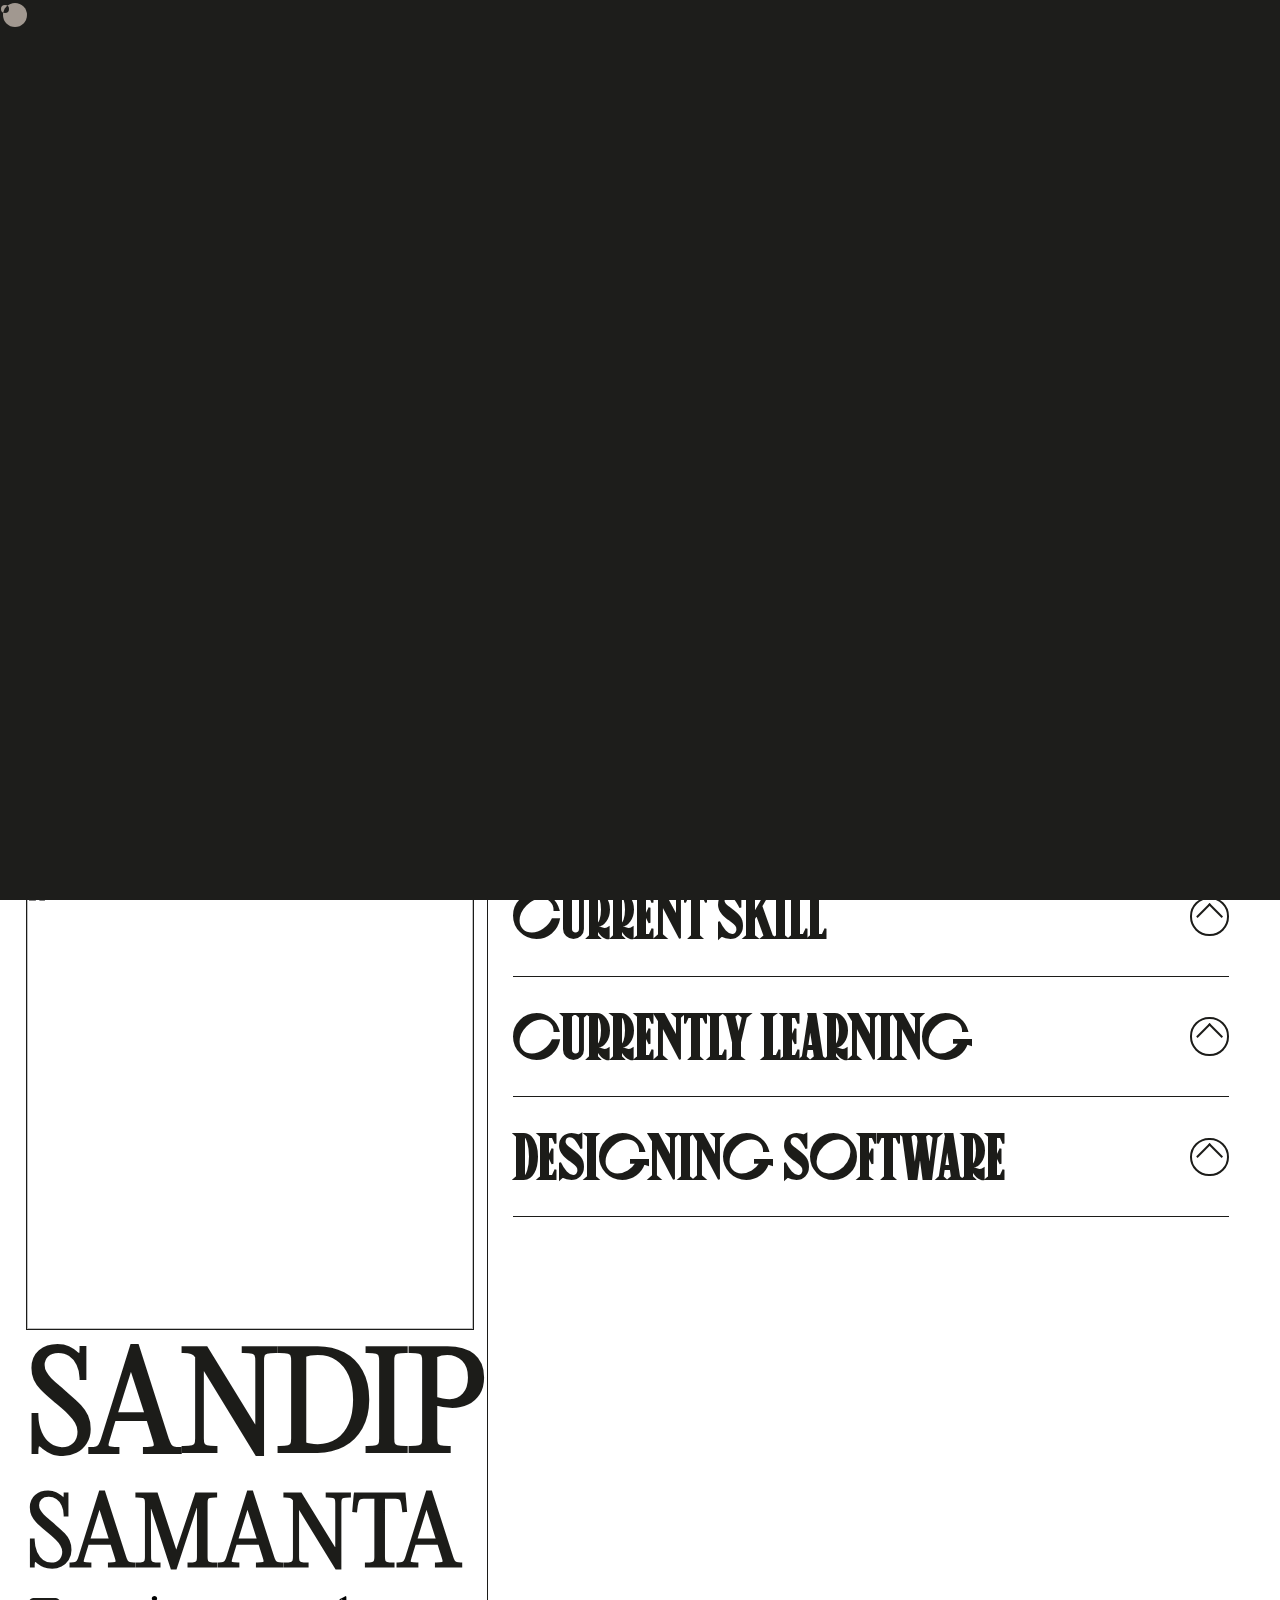
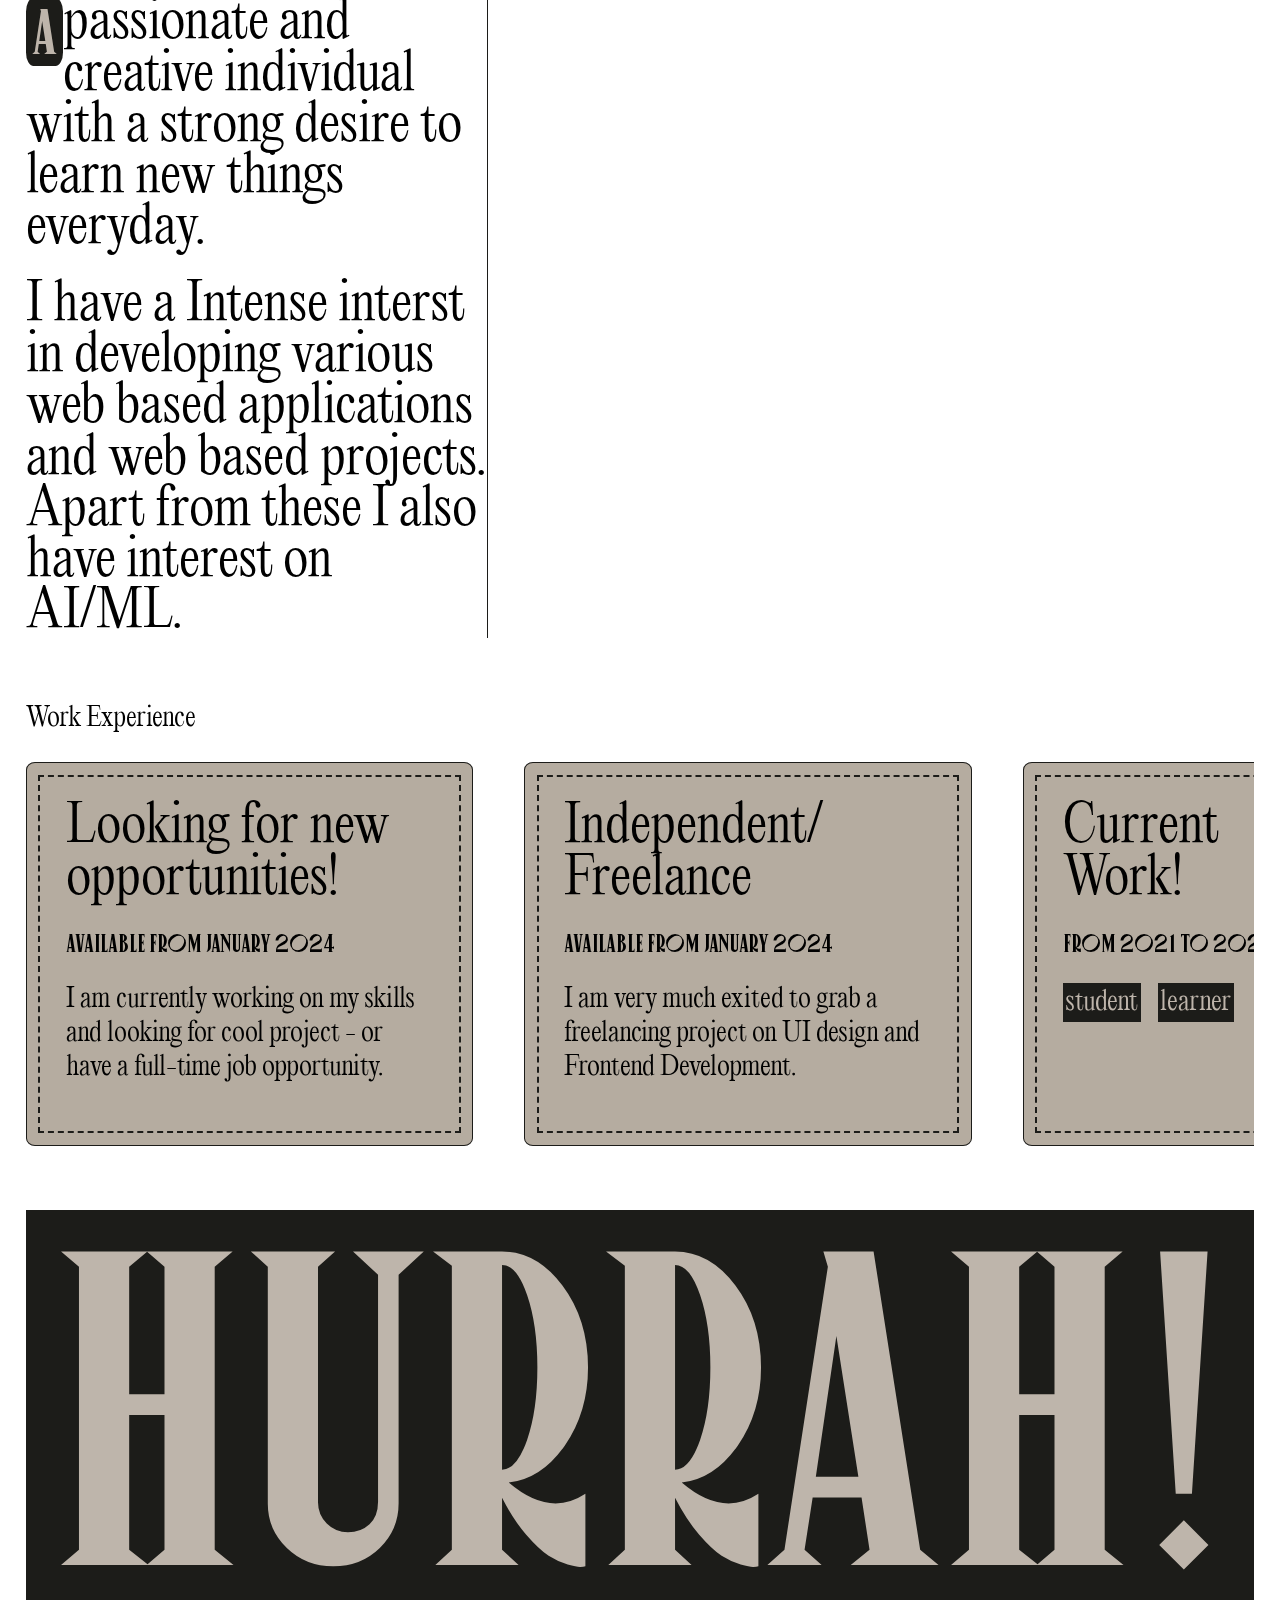
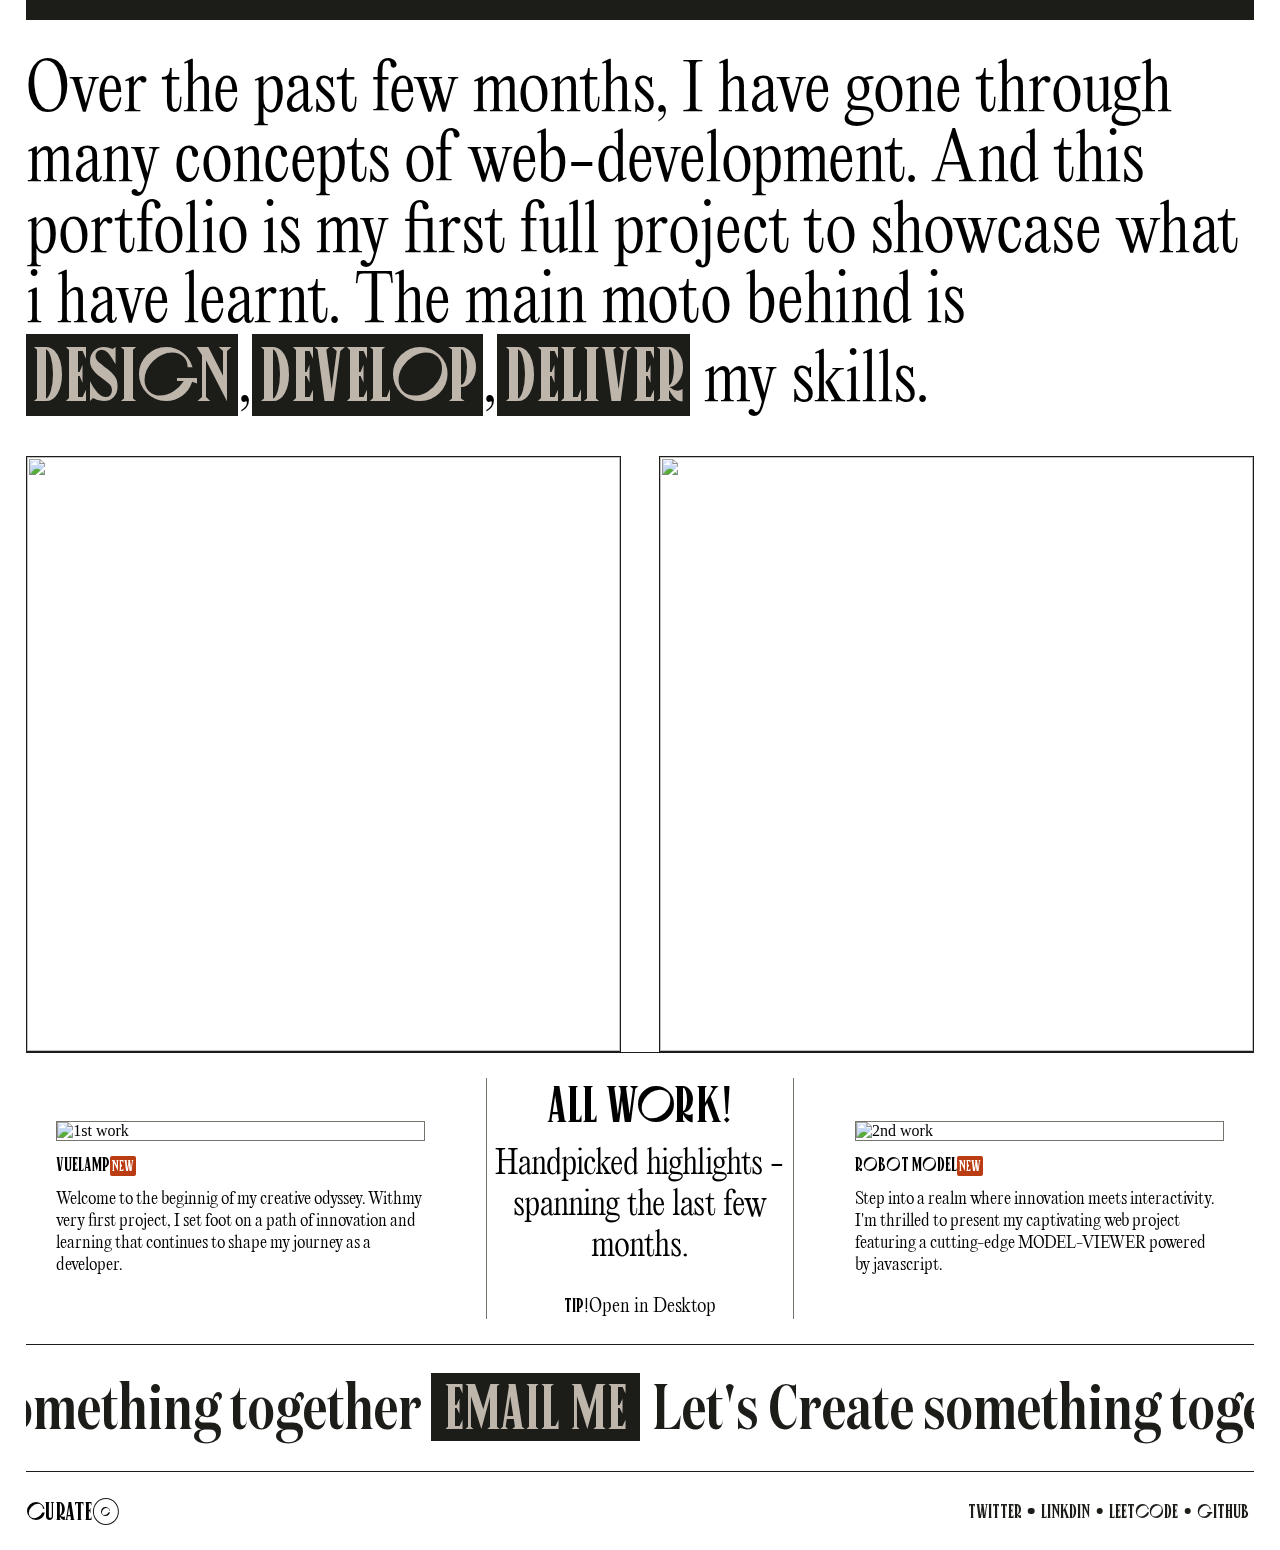
==== commit fc9bd642: "Updated work section" ====
--- a/About.html
+++ b/About.html
@@ -6,7 +6,7 @@
     <title>Curate - About</title>
     <link rel="icon" type="image/x-icon" href="./resources/favicon.ico">
     <link rel="stylesheet" href="https://cdn.jsdelivr.net/npm/locomotive-scroll@3.5.4/dist/locomotive-scroll.css">
-    <link rel="stylesheet" href="./About.css">
+    <link rel="stylesheet" href="style/About.css">
 </head>
 <body>
     <div class="loader">
@@ -197,7 +197,7 @@
                         </div>
                         <div class="working_on">
                             <div class="workingskill_name nameskill">
-                                <h1>CURRENTLY WORKING ON</h1>
+                                <h1>CURRENTLY LEARNING</h1>
                                 <div class="circle">
                                     <div class="arrowworking"></div>
                                 </div>
@@ -349,8 +349,10 @@
                     <div class="image_div">
                         <img src=https://assets.website-files.com/5f9085a4041dd5427c5ac8ae/647dc0777b1a5df29f8e5a58_thumbnail-small.webp?" alt="1st work">
                     </div>
-                    <h4>AVRO | KO <span>NEW</span></h4>
-                    <p>Lorem ipsum dolor sit, amet consectetur adipisicing elit. Suscipit debitis praesentium totam at necessitatibus accusamus dignissimos mollitia quasi. Id numquam ex eveniet cum laudantium porro!</p>
+                    <h4>VUELAMP<span>NEW</span></h4>
+                    <p>
+                       Welcome to the beginnig of my creative odyssey. Withmy very first project, I set foot on a path of innovation and learning that continues to shape my journey as a developer. 
+                    </p>
                 </div>
                 <div class="work_All">
                     <h1>ALL WORK!</h1>
@@ -361,8 +363,8 @@
                     <div class="image_div">
                         <img src="https://assets.website-files.com/5f9085a4041dd5427c5ac8ae/647dc0777b1a5df29f8e5a58_thumbnail-small.webp?" alt="2nd work">
                     </div>
-                    <h4>THE ROGER HUB <span>NEW</span></h4>
-                    <p>Lorem ipsum dolor sit, amet consectetur adipisicing elit. Suscipit debitis praesentium totam at necessitatibus accusamus dignissimos mollitia quasi. Id numquam ex eveniet cum laudantium porro!</p>
+                    <h4>ROBOT MODEL<span>NEW</span></h4>
+                    <p>Step into a realm where innovation meets interactivity. I'm thrilled to present my captivating web project featuring a cutting-edge MODEL-VIEWER powered by javascript.</p>
                 </div>
                </div>
 
@@ -393,7 +395,7 @@
 
 
     <script src="https://cdn.jsdelivr.net/npm/locomotive-scroll@3.5.4/dist/locomotive-scroll.js"></script>
-    <script src="https://cdnjs.cloudflare.com/ajax/libs/gsap/3.12.2/gsap.min.js" integrity="sha512-16esztaSRplJROstbIIdwX3N97V1+pZvV33ABoG1H2OyTttBxEGkTsoIVsiP1iaTtM8b3+hu2kB6pQ4Clr5yug==" crossorigin="anonymous" referrerpolicy="no-referrer"></script>
+    <script src="https://cdn.jsdelivr.net/npm/gsap@3.12/dist/gsap.min.js"></script>
     <script src="./javascript/About.js"></script> 
 </body>
 </html>--- a/style/About.css
+++ b/style/About.css
@@ -0,0 +1,1759 @@
+@font-face {
+  font-family: domaine;
+  src: url(/fontfamily/domaine.ttf);
+}
+@font-face {
+  font-family: editorial;
+  src: url(/fontfamily/editorial.ttf);
+}
+@font-face {
+  font-family: canopee;
+  src: url(/fontfamily/canopee.ttf);
+}
+* {
+  margin: 0;
+  padding: 0;
+  box-sizing: border-box;
+}
+
+body, html {
+  width: 100%;
+  height: 100%;
+}
+
+.loader {
+  width: 100vw;
+  height: 100vh;
+  position: absolute;
+  z-index: 999;
+  pointer-events: none;
+  transition: opacity 0.5s ease;
+}
+.loader.preload-finish {
+  opacity: 0;
+  pointer-events: none;
+}
+.loader .blundler-container {
+  position: absolute;
+  top: 0;
+  display: flex;
+  width: 100%;
+  height: 100vh;
+}
+.loader .blundler-container .blundler {
+  height: 100%;
+  flex: 1;
+  background-color: #1D1D1B;
+  transform-origin: top;
+}
+.loader #logo {
+  position: absolute;
+  top: 0;
+  right: 0;
+  left: 0;
+  bottom: 0;
+  width: 30vw;
+  margin: auto;
+}
+.loader #logo path:nth-child(1) {
+  stroke-dasharray: 769.16;
+  stroke-dashoffset: 769.16;
+  animation: line-animation ease 2s forwards infinite;
+}
+.loader #logo path:nth-child(2) {
+  stroke-dasharray: 667.62;
+  stroke-dashoffset: 667.62;
+  animation: line-animation ease 2s forwards 0.3s infinite;
+}
+.loader #logo path:nth-child(3) {
+  stroke-dasharray: 702.82;
+  stroke-dashoffset: 702.82;
+  animation: line-animation ease 2s forwards 0.6s infinite;
+}
+.loader #logo path:nth-child(4) {
+  stroke-dasharray: 612.61;
+  stroke-dashoffset: 612.61;
+  animation: line-animation ease 2s forwards 0.9s infinite;
+}
+.loader #logo path:nth-child(5) {
+  stroke-dasharray: 499.51;
+  stroke-dashoffset: 499.51;
+  animation: line-animation ease 2s forwards 1.2s infinite;
+}
+.loader #logo path:nth-child(6) {
+  stroke-dasharray: 590.19;
+  stroke-dashoffset: 590.19;
+  animation: line-animation ease 2s forwards 1.5s infinite;
+}
+@keyframes line-animation {
+  to {
+    stroke-dashoffset: 0;
+  }
+}
+@keyframes fill {
+  from {
+    fill: transparent;
+  }
+  to {
+    fill: #BEB5AB;
+  }
+}
+
+.cursor {
+  pointer-events: none;
+}
+.cursor__ball {
+  position: fixed;
+  top: 0;
+  left: 0;
+  mix-blend-mode: difference;
+  z-index: 1000;
+}
+.cursor__ball circle {
+  fill: #BEB5AB;
+}
+
+#main {
+  overflow-x: hidden;
+}
+#main #container .papertexture {
+  position: absolute;
+  top: 0%;
+  left: 0%;
+  right: 0%;
+  bottom: 0%;
+  background-image: url(/resources/peper_texture.webp);
+  background-size: auto;
+  background-position: center;
+  opacity: 0.4;
+  z-index: -2;
+}
+#main #container .papercolor {
+  position: absolute;
+  top: 0%;
+  left: 0%;
+  right: 0%;
+  bottom: 0%;
+  background-color: #C0B9B0;
+  mix-blend-mode: multiply;
+  z-index: -2;
+}
+#main #container .navlinks {
+  background-color: #1D1D1B;
+  color: #BEB5AB;
+  position: absolute;
+  top: 0%;
+  left: 0%;
+  height: 100vh;
+  width: 100vw;
+  z-index: 1;
+  clip-path: circle(10vw at 50% -20%);
+  -webkit-clip-path: circle(10vw at 50% -20%);
+  transition: all 1s ease-out;
+  display: flex;
+  justify-content: center;
+  align-items: center;
+  flex-direction: column;
+  padding-top: 5vw;
+  pointer-events: none;
+}
+#main #container .navlinks.open {
+  clip-path: circle(300vw at 50% -20%);
+  -webkit-clip-path: circle(300vw at 50% -20%);
+  pointer-events: all;
+}
+#main #container .navlinks .links {
+  font-size: max(15vw, 10vh);
+  line-height: max(13.5vw, 9vh);
+  font-family: canopee;
+  transition: 0.9s ease-in-out;
+  opacity: 0;
+}
+#main #container .navlinks .links a {
+  text-decoration: none;
+  color: #BEB5AB;
+}
+#main #container .navlinks .links.fade {
+  opacity: 1;
+}
+#main #container .navlinks .links:hover {
+  letter-spacing: 0.5vw;
+}
+#main #container .navlinks span {
+  display: flex;
+  justify-content: center;
+  align-items: center;
+}
+#main #container .navlinks span a {
+  text-decoration: none;
+  color: #BEB5AB;
+  font-family: canopee;
+  font-size: max(1.5vw, 2vh);
+}
+#main #container .navlinks span .circle {
+  aspect-ratio: 1;
+  width: 0.5vw;
+  border-radius: 50%;
+  background-color: #BEB5AB;
+  margin: 0 0.5vw;
+}
+#main #container .navcontainer {
+  position: fixed;
+  width: 100vw;
+  height: -moz-fit-content;
+  height: fit-content;
+  border: 1px solid #76736D;
+  z-index: 2;
+  top: 0;
+  left: 0;
+  padding: 2vw 0;
+  background-color: #BEB5AB;
+  transition: 1s all ease-in-out;
+}
+#main #container .navcontainer.bg_color {
+  background-color: #1C1C19;
+  border: 0;
+}
+#main #container .navcontainer nav {
+  display: flex;
+  justify-content: space-between;
+  align-items: center;
+  width: 96vw;
+  margin: 0 2vw;
+  height: 100%;
+}
+#main #container .navcontainer nav .text {
+  width: 30%;
+}
+#main #container .navcontainer nav .text h5 {
+  font-family: canopee;
+  font-weight: 10;
+  font-size: 1.5vw;
+}
+#main #container .navcontainer nav .text h5.colorchange {
+  color: #BEB5AB;
+}
+#main #container .navcontainer nav .imgdiv {
+  width: 30%;
+  text-align: center;
+}
+#main #container .navcontainer nav .imgdiv img {
+  width: max(10vw, 10vh);
+}
+#main #container .navcontainer nav .hamburger {
+  width: 30%;
+  display: flex;
+  align-items: flex-end;
+  flex-direction: column;
+}
+#main #container .navcontainer nav .hamburger .linecontainer {
+  cursor: pointer;
+}
+#main #container .navcontainer nav .hamburger .linecontainer .line {
+  width: max(2vw, 2vh);
+  height: max(0.2vw, 0.2vh);
+  background-color: #1C1C19;
+  margin-bottom: max(0.2vw, 0.2vh);
+  transition: all ease 0.3s;
+}
+#main #container .navcontainer nav .hamburger .linecontainer .line.linecolor:first-child {
+  transform: rotate(45deg);
+  background-color: #BEB5AB;
+}
+#main #container .navcontainer nav .hamburger .linecontainer .line.linecolor:last-child {
+  transform: rotate(-45deg) translateY(20%);
+  background-color: #BEB5AB;
+}
+#main #container #About {
+  overflow: hidden;
+  position: relative;
+}
+#main #container #About .about_text {
+  margin-top: 8vw;
+}
+#main #container #About .about_text h1 {
+  font-size: 24vw;
+  font-family: domaine;
+  background-color: #1C1C19;
+  margin: 0 2vw;
+  color: #BEB5AB;
+  line-height: 21vw;
+  padding: 0 0 0 1vw;
+}
+#main #container #About .About_me {
+  margin: 2vw 2vw;
+}
+#main #container #About .About_me h1 {
+  font-size: 7vw;
+  font-family: editorial;
+  font-weight: 500;
+}
+#main #container #About .About_me h1 .dot {
+  display: flex;
+  justify-content: space-between;
+  align-items: center;
+  width: 13vw;
+  height: 7vw;
+  float: left;
+  margin-right: 1vw;
+}
+#main #container #About .About_me h1 .dot div {
+  width: 4vw;
+  aspect-ratio: 1;
+  border-radius: 50%;
+  background-color: #1C1C19;
+}
+#main #container #About .About_me h1 .name {
+  font-weight: 900;
+}
+#main #container #About .skills {
+  display: flex;
+  justify-content: space-between;
+  margin: 0 2vw;
+  position: relative;
+}
+#main #container #About .skills .myImage {
+  width: 40vw;
+  border-right: 1px solid #1C1C19;
+}
+#main #container #About .skills .myImage .myimage {
+  width: 35vw;
+  height: 35vw;
+  overflow: hidden;
+  border: 1px solid #1C1C19;
+}
+#main #container #About .skills .myImage .myimage #IMAGE {
+  -o-object-fit: cover;
+     object-fit: cover;
+  width: 100%;
+  height: 100%;
+}
+#main #container #About .skills .myImage h1 {
+  margin-top: 2vw;
+  font-family: editorial;
+  font-size: 7vw;
+  color: #1C1C19;
+  line-height: 9vw;
+  font-weight: 900;
+}
+#main #container #About .skills .myImage h1 #me {
+  font-size: 10vw;
+}
+#main #container #About .skills .myImage #a {
+  font-family: canopee;
+  font-size: 5vw;
+  color: #BEB5AB;
+  background-color: #1C1C19;
+  padding: 0 0.5vw;
+  border-radius: 20%;
+  float: left;
+}
+#main #container #About .skills .myImage h4 {
+  font-family: editorial;
+  font-size: 4vw;
+  font-weight: 100;
+  line-height: 4vw;
+}
+#main #container #About .skills .myImage p {
+  margin-top: 2vw;
+  font-family: editorial;
+  font-size: 4vw;
+  font-weight: 100;
+  line-height: 4vw;
+}
+#main #container #About .skills .skill {
+  padding: 0 2vw;
+}
+#main #container #About .skills .skill .currentskill {
+  cursor: pointer;
+}
+#main #container #About .skills .skill .currentskill .skill_name {
+  display: flex;
+  justify-content: space-between;
+  align-items: center;
+  margin-bottom: 2vw;
+}
+#main #container #About .skills .skill .currentskill .skill_name:hover .circle {
+  transform: rotate(180deg);
+}
+#main #container #About .skills .skill .currentskill .skill_name .circle {
+  width: 3vw;
+  height: 3vw;
+  border-radius: 50%;
+  border: 0.2vw solid #1C1C19;
+  overflow: hidden;
+  position: relative;
+  display: flex;
+  justify-content: center;
+  align-items: center;
+  transition: all 1s ease;
+}
+#main #container #About .skills .skill .currentskill .skill_name .circle .arrow {
+  width: 1.5vw;
+  height: 1.5vw;
+  border-left: 0.2vw solid #1C1C19;
+  border-top: 0.2vw solid #1C1C19;
+  transform: rotate(45deg);
+  transform-origin: center;
+}
+#main #container #About .skills .skill .currentskill .skill_name h1 {
+  font-family: canopee;
+  font-size: 5vw;
+  color: #1C1C19;
+}
+#main #container #About .skills .skill .currentskill .active {
+  max-height: 0vw;
+  overflow: hidden;
+}
+#main #container #About .skills .skill .currentskill .currentskill_container {
+  display: flex;
+  justify-content: space-between;
+  align-items: center;
+  gap: 2vw;
+  text-align: left;
+  padding: 0 2vw;
+  border-bottom: 1px solid #1C1C19;
+}
+#main #container #About .skills .skill .currentskill .currentskill_container .currentskill1 {
+  display: flex;
+  justify-content: space-between;
+  align-items: center;
+  flex-direction: column;
+}
+#main #container #About .skills .skill .currentskill .currentskill_container .currentskill1 .language {
+  display: flex;
+  justify-content: center;
+  align-items: center;
+  margin-bottom: 2vw;
+}
+#main #container #About .skills .skill .currentskill .currentskill_container .currentskill1 .c {
+  transform: translateX(-9%);
+  margin-top: 1vw;
+}
+#main #container #About .skills .skill .currentskill .currentskill_container .currentskill1 .c .text {
+  font-family: editorial;
+  margin-left: 1vw;
+}
+#main #container #About .skills .skill .currentskill .currentskill_container .currentskill1 .c .text p {
+  font-size: 1.3vw;
+  font-weight: 200;
+}
+#main #container #About .skills .skill .currentskill .currentskill_container .currentskill1 .c .text h1 {
+  font-size: 2vw;
+  font-weight: 900;
+}
+#main #container #About .skills .skill .currentskill .currentskill_container .currentskill1 .c .img_div {
+  width: 6vw;
+  height: 6vw;
+  overflow: hidden;
+}
+#main #container #About .skills .skill .currentskill .currentskill_container .currentskill1 .c .img_div img {
+  width: 100%;
+  height: 100%;
+  -o-object-fit: cover;
+     object-fit: cover;
+}
+#main #container #About .skills .skill .currentskill .currentskill_container .currentskill1 .python {
+  transform: translateX(-2%);
+}
+#main #container #About .skills .skill .currentskill .currentskill_container .currentskill1 .python .img_div {
+  width: 10vw;
+  height: 10vw;
+  overflow: hidden;
+}
+#main #container #About .skills .skill .currentskill .currentskill_container .currentskill1 .python .img_div img {
+  width: 100%;
+  height: 100%;
+  -o-object-fit: cover;
+     object-fit: cover;
+}
+#main #container #About .skills .skill .currentskill .currentskill_container .currentskill1 .python .text {
+  font-family: editorial;
+  margin-left: 1vw;
+}
+#main #container #About .skills .skill .currentskill .currentskill_container .currentskill1 .python .text p {
+  font-size: 1.3vw;
+  font-weight: 200;
+}
+#main #container #About .skills .skill .currentskill .currentskill_container .currentskill1 .python .text h1 {
+  font-size: 2vw;
+  font-weight: 900;
+}
+#main #container #About .skills .skill .currentskill .currentskill_container .currentskill1 .java {
+  transform: translateX(-2%);
+}
+#main #container #About .skills .skill .currentskill .currentskill_container .currentskill1 .java .img_div {
+  width: 6vw;
+  height: 6vw;
+  overflow: hidden;
+}
+#main #container #About .skills .skill .currentskill .currentskill_container .currentskill1 .java .img_div img {
+  width: 100%;
+  height: 100%;
+  -o-object-fit: cover;
+     object-fit: cover;
+}
+#main #container #About .skills .skill .currentskill .currentskill_container .currentskill1 .java .text {
+  font-family: editorial;
+  margin-left: 1vw;
+}
+#main #container #About .skills .skill .currentskill .currentskill_container .currentskill1 .java .text p {
+  font-size: 1.3vw;
+  font-weight: 200;
+}
+#main #container #About .skills .skill .currentskill .currentskill_container .currentskill1 .java .text h1 {
+  font-size: 2vw;
+  font-weight: 900;
+}
+#main #container #About .skills .skill .currentskill .currentskill_container .currentskill1 .javascript {
+  transform: translateX(-6%);
+}
+#main #container #About .skills .skill .currentskill .currentskill_container .currentskill1 .javascript .img_div {
+  width: 6vw;
+  height: 6vw;
+  overflow: hidden;
+}
+#main #container #About .skills .skill .currentskill .currentskill_container .currentskill1 .javascript .img_div img {
+  width: 100%;
+  height: 100%;
+  -o-object-fit: cover;
+     object-fit: cover;
+}
+#main #container #About .skills .skill .currentskill .currentskill_container .currentskill1 .javascript .text {
+  font-family: editorial;
+  margin-left: 1vw;
+}
+#main #container #About .skills .skill .currentskill .currentskill_container .currentskill1 .javascript .text p {
+  font-size: 1.3vw;
+  font-weight: 200;
+}
+#main #container #About .skills .skill .currentskill .currentskill_container .currentskill1 .javascript .text h1 {
+  font-size: 2vw;
+  font-weight: 900;
+}
+#main #container #About .skills .skill .currentskill .currentskill_container .currentskill2 {
+  display: flex;
+  justify-content: space-between;
+  align-items: center;
+  flex-direction: column;
+}
+#main #container #About .skills .skill .currentskill .currentskill_container .currentskill2 .language {
+  display: flex;
+  justify-content: center;
+  align-items: center;
+  margin-bottom: 2vw;
+}
+#main #container #About .skills .skill .currentskill .currentskill_container .currentskill2 .TypeScript .img_div {
+  width: 8vw;
+  height: 8vw;
+  overflow: hidden;
+}
+#main #container #About .skills .skill .currentskill .currentskill_container .currentskill2 .TypeScript .img_div img {
+  width: 100%;
+  height: 100%;
+  -o-object-fit: cover;
+     object-fit: cover;
+}
+#main #container #About .skills .skill .currentskill .currentskill_container .currentskill2 .TypeScript .text {
+  font-family: editorial;
+  margin-left: 1vw;
+}
+#main #container #About .skills .skill .currentskill .currentskill_container .currentskill2 .TypeScript .text p {
+  font-size: 1.3vw;
+  font-weight: 200;
+}
+#main #container #About .skills .skill .currentskill .currentskill_container .currentskill2 .TypeScript .text h1 {
+  font-size: 2vw;
+  font-weight: 900;
+}
+#main #container #About .skills .skill .currentskill .currentskill_container .currentskill2 .HTML {
+  transform: translateX(-3%);
+  margin-top: 1vw;
+}
+#main #container #About .skills .skill .currentskill .currentskill_container .currentskill2 .HTML .text {
+  font-family: editorial;
+  margin-left: 1vw;
+}
+#main #container #About .skills .skill .currentskill .currentskill_container .currentskill2 .HTML .text p {
+  font-size: 1.3vw;
+  font-weight: 200;
+}
+#main #container #About .skills .skill .currentskill .currentskill_container .currentskill2 .HTML .text h1 {
+  font-size: 2vw;
+  font-weight: 900;
+}
+#main #container #About .skills .skill .currentskill .currentskill_container .currentskill2 .HTML .img_div {
+  width: 7vw;
+  height: 7vw;
+  overflow: hidden;
+}
+#main #container #About .skills .skill .currentskill .currentskill_container .currentskill2 .HTML .img_div img {
+  width: 100%;
+  height: 100%;
+  -o-object-fit: cover;
+     object-fit: cover;
+}
+#main #container #About .skills .skill .currentskill .currentskill_container .currentskill2 .CSS {
+  transform: translateX(-6%);
+  margin-top: 2vw;
+}
+#main #container #About .skills .skill .currentskill .currentskill_container .currentskill2 .CSS .text {
+  font-family: editorial;
+  margin-left: 1vw;
+}
+#main #container #About .skills .skill .currentskill .currentskill_container .currentskill2 .CSS .text p {
+  font-size: 1.3vw;
+  font-weight: 200;
+}
+#main #container #About .skills .skill .currentskill .currentskill_container .currentskill2 .CSS .text h1 {
+  font-size: 2vw;
+  font-weight: 900;
+}
+#main #container #About .skills .skill .currentskill .currentskill_container .currentskill2 .CSS .img_div {
+  width: 6vw;
+  height: 6vw;
+  overflow: hidden;
+}
+#main #container #About .skills .skill .currentskill .currentskill_container .currentskill2 .CSS .img_div img {
+  width: 100%;
+  height: 100%;
+  -o-object-fit: cover;
+     object-fit: cover;
+}
+#main #container #About .skills .skill .currentskill .currentskill_container .currentskill2 .Gsap .text {
+  font-family: editorial;
+  margin-left: 1vw;
+}
+#main #container #About .skills .skill .currentskill .currentskill_container .currentskill2 .Gsap .text p {
+  font-size: 1.3vw;
+  font-weight: 200;
+}
+#main #container #About .skills .skill .currentskill .currentskill_container .currentskill2 .Gsap .text h1 {
+  font-size: 2vw;
+  font-weight: 900;
+}
+#main #container #About .skills .skill .currentskill .currentskill_container .currentskill2 .Gsap .img_div {
+  width: 7vw;
+  height: 7vw;
+  overflow: hidden;
+}
+#main #container #About .skills .skill .currentskill .currentskill_container .currentskill2 .Gsap .img_div img {
+  width: 100%;
+  height: 100%;
+  -o-object-fit: cover;
+     object-fit: cover;
+}
+#main #container #About .skills .skill .working_on {
+  margin-top: 2vw;
+  cursor: pointer;
+}
+#main #container #About .skills .skill .working_on .workingskill_name {
+  display: flex;
+  justify-content: space-between;
+  align-items: center;
+}
+#main #container #About .skills .skill .working_on .workingskill_name:hover .circle {
+  transform: rotate(180deg);
+}
+#main #container #About .skills .skill .working_on .workingskill_name .circle {
+  width: 3vw;
+  height: 3vw;
+  border-radius: 50%;
+  border: 0.2vw solid #1C1C19;
+  overflow: hidden;
+  position: relative;
+  display: flex;
+  justify-content: center;
+  align-items: center;
+  transition: all 1s ease;
+}
+#main #container #About .skills .skill .working_on .workingskill_name .circle .arrowworking {
+  width: 1.5vw;
+  height: 1.5vw;
+  border-left: 0.2vw solid #1C1C19;
+  border-top: 0.2vw solid #1C1C19;
+  transform: rotate(45deg);
+  transform-origin: center;
+}
+#main #container #About .skills .skill .working_on .workingskill_name h1 {
+  font-family: canopee;
+  font-size: 5vw;
+  color: #1C1C19;
+}
+#main #container #About .skills .skill .working_on .workingskill_container {
+  display: flex;
+  justify-content: space-between;
+  align-items: center;
+  gap: 2vw;
+  text-align: left;
+  padding: 0 2vw;
+  border-bottom: 1px solid #1C1C19;
+  margin-top: 2vw;
+}
+#main #container #About .skills .skill .working_on .workingskill_container.active {
+  max-height: 0vw;
+  overflow: hidden;
+}
+#main #container #About .skills .skill .working_on .workingskill_container .workingonskill {
+  display: flex;
+  justify-content: space-between;
+  align-items: center;
+  flex-direction: column;
+}
+#main #container #About .skills .skill .working_on .workingskill_container .workingonskill .language {
+  display: flex;
+  justify-content: center;
+  align-items: center;
+  margin-bottom: 2vw;
+}
+#main #container #About .skills .skill .working_on .workingskill_container .workingonskill .node {
+  transform: translateX(-6%);
+}
+#main #container #About .skills .skill .working_on .workingskill_container .workingonskill .node .text {
+  font-family: editorial;
+  margin-left: 1vw;
+}
+#main #container #About .skills .skill .working_on .workingskill_container .workingonskill .node .text p {
+  font-size: 1.3vw;
+  font-weight: 200;
+}
+#main #container #About .skills .skill .working_on .workingskill_container .workingonskill .node .text h1 {
+  font-size: 2vw;
+  font-weight: 900;
+}
+#main #container #About .skills .skill .working_on .workingskill_container .workingonskill .node .img_div {
+  width: 10vw;
+  height: 6vw;
+  overflow: hidden;
+}
+#main #container #About .skills .skill .working_on .workingskill_container .workingonskill .node .img_div img {
+  width: 100%;
+  height: 100%;
+  -o-object-fit: cover;
+     object-fit: cover;
+}
+#main #container #About .skills .skill .working_on .workingskill_container .workingonskill .express {
+  transform: translateX(1%);
+}
+#main #container #About .skills .skill .working_on .workingskill_container .workingonskill .express .text {
+  font-family: editorial;
+  margin-left: 1vw;
+}
+#main #container #About .skills .skill .working_on .workingskill_container .workingonskill .express .text p {
+  font-size: 1.3vw;
+  font-weight: 200;
+}
+#main #container #About .skills .skill .working_on .workingskill_container .workingonskill .express .text h1 {
+  font-size: 2vw;
+  font-weight: 900;
+}
+#main #container #About .skills .skill .working_on .workingskill_container .workingonskill .express .img_div {
+  width: 21vw;
+  height: 6vw;
+  overflow: hidden;
+}
+#main #container #About .skills .skill .working_on .workingskill_container .workingonskill .express .img_div img {
+  width: 100%;
+  height: 100%;
+  -o-object-fit: cover;
+     object-fit: cover;
+}
+#main #container #About .skills .skill .working_on .workingskill_container .workingonskill .mongo {
+  transform: translateX(-8%);
+}
+#main #container #About .skills .skill .working_on .workingskill_container .workingonskill .mongo .text {
+  font-family: editorial;
+  margin-left: 1vw;
+}
+#main #container #About .skills .skill .working_on .workingskill_container .workingonskill .mongo .text p {
+  font-size: 1.3vw;
+  font-weight: 200;
+}
+#main #container #About .skills .skill .working_on .workingskill_container .workingonskill .mongo .text h1 {
+  font-size: 2vw;
+  font-weight: 900;
+}
+#main #container #About .skills .skill .working_on .workingskill_container .workingonskill .mongo .img_div {
+  width: 12vw;
+  height: 6vw;
+  overflow: hidden;
+}
+#main #container #About .skills .skill .working_on .workingskill_container .workingonskill .mongo .img_div img {
+  width: 100%;
+  height: 100%;
+  -o-object-fit: cover;
+     object-fit: cover;
+}
+#main #container #About .skills .skill .working_on .workingskill_container .workingonskill .next .text {
+  font-family: editorial;
+  margin-left: 1vw;
+}
+#main #container #About .skills .skill .working_on .workingskill_container .workingonskill .next .text p {
+  font-size: 1.3vw;
+  font-weight: 200;
+}
+#main #container #About .skills .skill .working_on .workingskill_container .workingonskill .next .text h1 {
+  font-size: 2vw;
+  font-weight: 900;
+}
+#main #container #About .skills .skill .working_on .workingskill_container .workingonskill .next .img_div {
+  width: 15vw;
+  height: 6vw;
+  overflow: hidden;
+}
+#main #container #About .skills .skill .working_on .workingskill_container .workingonskill .next .img_div img {
+  width: 100%;
+  height: 100%;
+  -o-object-fit: cover;
+     object-fit: cover;
+}
+#main #container #About .skills .skill .softskill {
+  margin-top: 2vw;
+  cursor: pointer;
+}
+#main #container #About .skills .skill .softskill .softskill_name {
+  display: flex;
+  justify-content: space-between;
+  align-items: center;
+}
+#main #container #About .skills .skill .softskill .softskill_name:hover .circle {
+  transform: rotate(180deg);
+}
+#main #container #About .skills .skill .softskill .softskill_name .circle {
+  width: 3vw;
+  height: 3vw;
+  border-radius: 50%;
+  border: 0.2vw solid #1C1C19;
+  overflow: hidden;
+  position: relative;
+  display: flex;
+  justify-content: center;
+  align-items: center;
+  transition: all 1s ease;
+}
+#main #container #About .skills .skill .softskill .softskill_name .circle .arrow {
+  width: 1.5vw;
+  height: 1.5vw;
+  border-left: 0.2vw solid #1C1C19;
+  border-top: 0.2vw solid #1C1C19;
+  transform: rotate(45deg);
+  transform-origin: center;
+}
+#main #container #About .skills .skill .softskill .softskill_name h1 {
+  font-family: canopee;
+  font-size: 5vw;
+  color: #1C1C19;
+}
+#main #container #About .skills .skill .softskill .soft_container {
+  display: flex;
+  justify-content: space-between;
+  align-items: center;
+  flex-direction: column;
+  gap: 2vw;
+  padding: 0 2vw;
+  border-bottom: 1px solid #1C1C19;
+  margin-top: 2vw;
+}
+#main #container #About .skills .skill .softskill .soft_container.active {
+  max-height: 0vw;
+  overflow: hidden;
+}
+#main #container #About .skills .skill .softskill .soft_container .software {
+  display: flex;
+  justify-content: center;
+  align-items: center;
+  margin-bottom: 2vw;
+}
+#main #container #About .skills .skill .softskill .soft_container .xd {
+  transform: translateX(2%);
+}
+#main #container #About .skills .skill .softskill .soft_container .xd .text {
+  font-family: editorial;
+  margin-left: 1vw;
+}
+#main #container #About .skills .skill .softskill .soft_container .xd .text p {
+  font-size: 1.3vw;
+  font-weight: 200;
+}
+#main #container #About .skills .skill .softskill .soft_container .xd .text h1 {
+  font-size: 2vw;
+  font-weight: 900;
+}
+#main #container #About .skills .skill .softskill .soft_container .xd .img_div {
+  width: 7vw;
+  height: 6vw;
+  overflow: hidden;
+}
+#main #container #About .skills .skill .softskill .soft_container .xd .img_div img {
+  width: 100%;
+  height: 100%;
+  -o-object-fit: cover;
+     object-fit: cover;
+}
+#main #container #About .skills .skill .softskill .soft_container .figma {
+  transform: translateX(-10%);
+}
+#main #container #About .skills .skill .softskill .soft_container .figma .text {
+  font-family: editorial;
+  margin-left: 1vw;
+}
+#main #container #About .skills .skill .softskill .soft_container .figma .text p {
+  font-size: 1.3vw;
+  font-weight: 200;
+}
+#main #container #About .skills .skill .softskill .soft_container .figma .text h1 {
+  font-size: 2vw;
+  font-weight: 900;
+}
+#main #container #About .skills .skill .softskill .soft_container .figma .img_div {
+  width: 7vw;
+  height: 6vw;
+  overflow: hidden;
+}
+#main #container #About .skills .skill .softskill .soft_container .figma .img_div img {
+  width: 100%;
+  height: 100%;
+  -o-object-fit: cover;
+     object-fit: cover;
+}
+#main #container #About .skills .skill .softskill .soft_container .blender .text {
+  font-family: editorial;
+  margin-left: 1vw;
+}
+#main #container #About .skills .skill .softskill .soft_container .blender .text p {
+  font-size: 1.3vw;
+  font-weight: 200;
+}
+#main #container #About .skills .skill .softskill .soft_container .blender .text h1 {
+  font-size: 2vw;
+  font-weight: 900;
+}
+#main #container #About .skills .skill .softskill .soft_container .blender .img_div {
+  width: 7vw;
+  height: 6vw;
+  overflow: hidden;
+}
+#main #container #About .skills .skill .softskill .soft_container .blender .img_div img {
+  width: 100%;
+  height: 100%;
+  -o-object-fit: cover;
+     object-fit: cover;
+}
+#main #container #About .workexperience {
+  display: flex;
+  justify-content: space-between;
+  flex-direction: column;
+  margin: 5vw 2vw 0;
+}
+#main #container #About .workexperience h3 {
+  font-family: editorial;
+  font-weight: 100;
+  font-size: 2vw;
+}
+#main #container #About .workexperience .workcards {
+  margin-top: 2vw;
+  display: flex;
+  justify-content: space-between;
+  overflow-x: hidden;
+  gap: 4vw;
+  cursor: pointer;
+}
+#main #container #About .workexperience .workcards .opportunity, #main #container #About .workexperience .workcards .work, #main #container #About .workexperience .workcards .freelance {
+  width: 35vw;
+  height: 30vw;
+  background-color: #B5ACA0;
+  border-radius: 2%;
+  border: 1px solid #1C1C19;
+  display: flex;
+  justify-content: center;
+  align-items: center;
+  padding: 0 0.9vw;
+}
+#main #container #About .workexperience .workcards .opportunity .contain, #main #container #About .workexperience .workcards .work .contain, #main #container #About .workexperience .workcards .freelance .contain {
+  width: 33vw;
+  height: 28vw;
+  border: 2px dashed #1C1C19;
+  padding: 2vw;
+}
+#main #container #About .workexperience .workcards .opportunity .contain h1, #main #container #About .workexperience .workcards .work .contain h1, #main #container #About .workexperience .workcards .freelance .contain h1 {
+  font-family: editorial;
+  font-size: 4vw;
+  font-weight: 200;
+  line-height: 4vw;
+  margin-bottom: 1vw;
+}
+#main #container #About .workexperience .workcards .opportunity .contain p, #main #container #About .workexperience .workcards .work .contain p, #main #container #About .workexperience .workcards .freelance .contain p {
+  font-family: canopee;
+  font-size: 2vw;
+  font-weight: 100;
+  margin-top: 2vw;
+}
+#main #container #About .workexperience .workcards .opportunity .contain h4, #main #container #About .workexperience .workcards .work .contain h4, #main #container #About .workexperience .workcards .freelance .contain h4 {
+  font-family: editorial;
+  font-size: 2vw;
+  font-weight: 200;
+  margin-top: 2vw;
+}
+#main #container #About .workexperience .workcards .work h4 {
+  display: inline-block;
+  background-color: #1C1C19;
+  color: #BEB5AB;
+  font-weight: 500;
+  font-family: canopee;
+  margin-right: 1vw;
+  padding: 0.2vw;
+}
+#main #container #About #hurrah {
+  margin: 5vw 2vw 0;
+}
+#main #container #About #hurrah #HURRAH {
+  font-size: 35vw;
+  font-family: canopee;
+  background-color: #1C1C19;
+  color: #BEB5AB;
+  line-height: 32vw;
+  padding-left: 2vw;
+  font-weight: 200;
+}
+#main #container #About .clientwork {
+  margin: 3vw 2vw 0 2vw;
+}
+#main #container #About .clientwork h1 {
+  font-family: editorial;
+  font-size: 5vw;
+  font-weight: 100;
+  line-height: 5.5vw;
+}
+#main #container #About .clientwork h1 span {
+  font-family: canopee;
+  background-color: #1C1C19;
+  color: #BEB5AB;
+  font-size: 6vw;
+  padding: 0 0.5vw;
+}
+#main #container #About .clientImage {
+  display: flex;
+  justify-content: center;
+  align-items: center;
+  gap: 3vw;
+  margin: 3vw 2vw 0;
+}
+#main #container #About .clientImage .image1, #main #container #About .clientImage .image2 {
+  width: 46.5vw;
+  height: 46.5vw;
+  overflow: hidden;
+  border: 1px solid #1C1C19;
+}
+#main #container #About .clientImage .image1 img, #main #container #About .clientImage .image2 img {
+  width: 100%;
+  height: 100%;
+  -o-object-fit: cover;
+     object-fit: cover;
+}
+#main #container #About #footer_work {
+  height: -moz-fit-content;
+  height: fit-content;
+  display: flex;
+  justify-content: space-around;
+  align-items: center;
+  border-top: 1px solid #1C1C19;
+  margin: 0 2vw 2vw;
+  padding-top: 2vw;
+}
+#main #container #About #footer_work .work_one, #main #container #About #footer_work .work_two {
+  width: 30%;
+  height: 100%;
+}
+#main #container #About #footer_work .work_one .image_div, #main #container #About #footer_work .work_two .image_div {
+  height: 50%;
+  width: 100%;
+  overflow: hidden;
+  border: 1px solid #76736D;
+}
+#main #container #About #footer_work .work_one .image_div img, #main #container #About #footer_work .work_two .image_div img {
+  height: 100%;
+  width: 100%;
+  -o-object-fit: cover;
+     object-fit: cover;
+  transition: all ease 0.5s;
+}
+#main #container #About #footer_work .work_one .image_div img:hover, #main #container #About #footer_work .work_two .image_div img:hover {
+  scale: 1.1;
+}
+#main #container #About #footer_work .work_one h4, #main #container #About #footer_work .work_two h4 {
+  font-size: 1.5vw;
+  margin-top: 1vw;
+  font-family: canopee;
+  margin-bottom: 1vw;
+  font-weight: 100;
+}
+#main #container #About #footer_work .work_one h4 span, #main #container #About #footer_work .work_two h4 span {
+  padding: 2px;
+  border-radius: 2px;
+  font-size: 1.2vw;
+  font-weight: 100;
+  color: white;
+  background-color: #B93C12;
+}
+#main #container #About #footer_work .work_one p, #main #container #About #footer_work .work_two p {
+  font-size: 1.3vw;
+  font-family: editorial;
+}
+#main #container #About #footer_work .work_All {
+  width: 25%;
+  height: 100%;
+  border-left: 1px solid #76736D;
+  border-right: 1px solid #76736D;
+  text-align: center;
+}
+#main #container #About #footer_work .work_All h1 {
+  font-family: canopee;
+  font-size: 4vw;
+  font-weight: 200;
+  margin-bottom: 1vw;
+}
+#main #container #About #footer_work .work_All h3 {
+  font-family: editorial;
+  font-weight: 20;
+  font-size: 2.5vw;
+  margin-bottom: 2vw;
+}
+#main #container #About #footer_work .work_All p {
+  font-family: editorial;
+  font-weight: 100;
+  font-size: 1.5vw;
+}
+#main #container #About #footer_work .work_All p span {
+  font-family: canopee;
+  font-weight: bolder;
+}
+#main #container #About #email {
+  height: 10vw;
+  width: 96vw;
+  border-top: 1px solid #1C1C19;
+  border-bottom: 1px solid #1C1C19;
+  display: flex;
+  justify-content: center;
+  align-items: center;
+  white-space: nowrap;
+  overflow-x: auto;
+  overflow-y: hidden;
+  margin: 0 2vw;
+}
+#main #container #About #email::-webkit-scrollbar {
+  display: none;
+}
+#main #container #About #email:hover h1 {
+  animation-play-state: paused;
+}
+#main #container #About #email h1 {
+  font-size: 5vw;
+  font-family: domaine;
+  font-weight: 100;
+  display: inline-block;
+  margin-left: 1vw;
+  animation: movingText 4s infinite linear;
+  color: #1C1C19;
+}
+#main #container #About #email h1 a {
+  font-family: canopee;
+  background-color: #1C1C19;
+  color: #BEB5AB;
+  text-decoration: none;
+  padding: 0 1vw;
+}
+@keyframes movingText {
+  0% {
+    transform: translateX(0%);
+  }
+  100% {
+    transform: translateX(calc(-100% - 4px - 0.5vw));
+  }
+}
+#main #container #About #footer {
+  display: flex;
+  justify-content: space-between;
+  align-items: center;
+  margin: 0 2vw;
+  width: 100%;
+  height: -moz-fit-content;
+  height: fit-content;
+  padding: 2vw 0;
+}
+#main #container #About #footer h4 {
+  font-family: canopee;
+  font-size: max(2vw, 2vh);
+  font-weight: 100;
+  display: flex;
+}
+#main #container #About #footer h4 span {
+  aspect-ratio: 1;
+  width: 2vw;
+  border-radius: 100%;
+  border: 1px solid #1C1C19;
+  font-size: 1vw;
+  margin-left: 0.5vw;
+}
+#main #container #About #footer span {
+  display: flex;
+  justify-content: center;
+  align-items: center;
+  transform: translateX(-20%);
+}
+#main #container #About #footer span a {
+  text-decoration: none;
+  color: #1C1C19;
+  font-family: canopee;
+  font-size: max(1.5vw, 1.5vh);
+}
+#main #container #About #footer span .circle {
+  aspect-ratio: 1;
+  width: max(0.5vw, 0.5vh);
+  border-radius: 50%;
+  background-color: #1C1C19;
+  margin: 0 0.5vw;
+}
+
+@media screen and (max-width: 500px) {
+  .loader #logo {
+    width: 60vw;
+  }
+  #main #container .navcontainer .text {
+    display: none;
+  }
+  #main #container .navcontainer .hamburger {
+    margin-right: 2vw;
+  }
+  #main #container #About .about_text {
+    margin-top: 6vh;
+  }
+  #main #container #About .skills {
+    flex-direction: column;
+  }
+  #main #container #About .skills .myImage {
+    border: 0;
+    width: 100%;
+  }
+  #main #container #About .skills .myImage .myimage {
+    width: 100%;
+    height: 100%;
+  }
+  #main #container #About .skills .myImage h1 {
+    font-size: 19.5vw;
+    line-height: 20vw;
+  }
+  #main #container #About .skills .myImage h1 #me {
+    font-size: 20vw;
+  }
+  #main #container #About .skills .myImage #a {
+    font-size: 5vh;
+  }
+  #main #container #About .skills .myImage h4 {
+    font-size: 4vh;
+    line-height: 4vh;
+  }
+  #main #container #About .skills .myImage p {
+    font-size: 4vh;
+    line-height: 4vh;
+  }
+  #main #container #About .skills .skill {
+    margin-top: 5vw;
+    padding: 0;
+  }
+  #main #container #About .skills .skill .currentskill .skill_name h1 {
+    font-size: 4vh;
+  }
+  #main #container #About .skills .skill .currentskill .skill_name .circle {
+    width: 3vh;
+    height: 3vh;
+  }
+  #main #container #About .skills .skill .currentskill .currentskill_container {
+    flex-direction: column;
+    align-items: flex-start;
+  }
+  #main #container #About .skills .skill .currentskill .currentskill_container .currentskill1 {
+    gap: 2vh;
+  }
+  #main #container #About .skills .skill .currentskill .currentskill_container .currentskill1 .c {
+    transform: translateX(-20%);
+  }
+  #main #container #About .skills .skill .currentskill .currentskill_container .currentskill1 .c .img_div {
+    width: 6vh;
+    height: 6vh;
+    overflow: hidden;
+  }
+  #main #container #About .skills .skill .currentskill .currentskill_container .currentskill1 .c .img_div img {
+    width: 100%;
+    height: 100%;
+    -o-object-fit: cover;
+       object-fit: cover;
+  }
+  #main #container #About .skills .skill .currentskill .currentskill_container .currentskill1 .c .text {
+    font-family: editorial;
+    margin-left: 1vw;
+  }
+  #main #container #About .skills .skill .currentskill .currentskill_container .currentskill1 .c .text p {
+    font-size: 2vh;
+    font-weight: 200;
+  }
+  #main #container #About .skills .skill .currentskill .currentskill_container .currentskill1 .c .text h1 {
+    font-size: 2vh;
+    font-weight: 900;
+  }
+  #main #container #About .skills .skill .currentskill .currentskill_container .currentskill1 .python {
+    transform: translateX(2%);
+  }
+  #main #container #About .skills .skill .currentskill .currentskill_container .currentskill1 .python .img_div {
+    width: 10vh;
+    height: 10vh;
+    overflow: hidden;
+  }
+  #main #container #About .skills .skill .currentskill .currentskill_container .currentskill1 .python .img_div img {
+    width: 100%;
+    height: 100%;
+    -o-object-fit: cover;
+       object-fit: cover;
+  }
+  #main #container #About .skills .skill .currentskill .currentskill_container .currentskill1 .python .text {
+    font-family: editorial;
+    margin-left: 1vw;
+  }
+  #main #container #About .skills .skill .currentskill .currentskill_container .currentskill1 .python .text p {
+    font-size: 2vh;
+    font-weight: 200;
+  }
+  #main #container #About .skills .skill .currentskill .currentskill_container .currentskill1 .python .text h1 {
+    font-size: 2vh;
+    font-weight: 900;
+  }
+  #main #container #About .skills .skill .currentskill .currentskill_container .currentskill1 .java {
+    transform: translateX(-5%);
+  }
+  #main #container #About .skills .skill .currentskill .currentskill_container .currentskill1 .java .img_div {
+    width: 6vh;
+    height: 6vh;
+    overflow: hidden;
+  }
+  #main #container #About .skills .skill .currentskill .currentskill_container .currentskill1 .java .img_div img {
+    width: 100%;
+    height: 100%;
+    -o-object-fit: cover;
+       object-fit: cover;
+  }
+  #main #container #About .skills .skill .currentskill .currentskill_container .currentskill1 .java .text {
+    font-family: editorial;
+    margin-left: 1vw;
+  }
+  #main #container #About .skills .skill .currentskill .currentskill_container .currentskill1 .java .text p {
+    font-size: 2vh;
+    font-weight: 200;
+  }
+  #main #container #About .skills .skill .currentskill .currentskill_container .currentskill1 .java .text h1 {
+    font-size: 2vh;
+    font-weight: 900;
+  }
+  #main #container #About .skills .skill .currentskill .currentskill_container .currentskill1 .javascript {
+    transform: translateX(-14%);
+  }
+  #main #container #About .skills .skill .currentskill .currentskill_container .currentskill1 .javascript .img_div {
+    width: 6vh;
+    height: 6vh;
+    overflow: hidden;
+  }
+  #main #container #About .skills .skill .currentskill .currentskill_container .currentskill1 .javascript .img_div img {
+    width: 100%;
+    height: 100%;
+    -o-object-fit: cover;
+       object-fit: cover;
+  }
+  #main #container #About .skills .skill .currentskill .currentskill_container .currentskill1 .javascript .text {
+    font-family: editorial;
+    margin-left: 1vw;
+  }
+  #main #container #About .skills .skill .currentskill .currentskill_container .currentskill1 .javascript .text p {
+    font-size: 2vh;
+    font-weight: 200;
+  }
+  #main #container #About .skills .skill .currentskill .currentskill_container .currentskill1 .javascript .text h1 {
+    font-size: 2vh;
+    font-weight: 900;
+  }
+  #main #container #About .skills .skill .currentskill .currentskill_container .currentskill2 {
+    gap: 2vh;
+  }
+  #main #container #About .skills .skill .currentskill .currentskill_container .currentskill2 .TypeScript {
+    transform: translateX(5%);
+  }
+  #main #container #About .skills .skill .currentskill .currentskill_container .currentskill2 .TypeScript .img_div {
+    width: 8vh;
+    height: 8vh;
+    overflow: hidden;
+  }
+  #main #container #About .skills .skill .currentskill .currentskill_container .currentskill2 .TypeScript .img_div img {
+    width: 100%;
+    height: 100%;
+    -o-object-fit: cover;
+       object-fit: cover;
+  }
+  #main #container #About .skills .skill .currentskill .currentskill_container .currentskill2 .TypeScript .text {
+    font-family: editorial;
+    margin-left: 1vw;
+  }
+  #main #container #About .skills .skill .currentskill .currentskill_container .currentskill2 .TypeScript .text p {
+    font-size: 2vh;
+    font-weight: 200;
+  }
+  #main #container #About .skills .skill .currentskill .currentskill_container .currentskill2 .TypeScript .text h1 {
+    font-size: 2vh;
+    font-weight: 900;
+  }
+  #main #container #About .skills .skill .currentskill .currentskill_container .currentskill2 .HTML {
+    transform: translateX(0);
+  }
+  #main #container #About .skills .skill .currentskill .currentskill_container .currentskill2 .HTML .text {
+    font-family: editorial;
+    margin-left: 1vw;
+  }
+  #main #container #About .skills .skill .currentskill .currentskill_container .currentskill2 .HTML .text p {
+    font-size: 2vh;
+    font-weight: 200;
+  }
+  #main #container #About .skills .skill .currentskill .currentskill_container .currentskill2 .HTML .text h1 {
+    font-size: 2vh;
+    font-weight: 900;
+  }
+  #main #container #About .skills .skill .currentskill .currentskill_container .currentskill2 .HTML .img_div {
+    width: 7vh;
+    height: 7vh;
+    overflow: hidden;
+  }
+  #main #container #About .skills .skill .currentskill .currentskill_container .currentskill2 .HTML .img_div img {
+    width: 100%;
+    height: 100%;
+    -o-object-fit: cover;
+       object-fit: cover;
+  }
+  #main #container #About .skills .skill .currentskill .currentskill_container .currentskill2 .CSS {
+    transform: translateX(-9%);
+  }
+  #main #container #About .skills .skill .currentskill .currentskill_container .currentskill2 .CSS .text {
+    font-family: editorial;
+    margin-left: 1vw;
+  }
+  #main #container #About .skills .skill .currentskill .currentskill_container .currentskill2 .CSS .text p {
+    font-size: 2vh;
+    font-weight: 200;
+  }
+  #main #container #About .skills .skill .currentskill .currentskill_container .currentskill2 .CSS .text h1 {
+    font-size: 2vh;
+    font-weight: 900;
+  }
+  #main #container #About .skills .skill .currentskill .currentskill_container .currentskill2 .CSS .img_div {
+    width: 6vh;
+    height: 6vh;
+    overflow: hidden;
+  }
+  #main #container #About .skills .skill .currentskill .currentskill_container .currentskill2 .CSS .img_div img {
+    width: 100%;
+    height: 100%;
+    -o-object-fit: cover;
+       object-fit: cover;
+  }
+  #main #container #About .skills .skill .currentskill .currentskill_container .currentskill2 .Gsap {
+    transform: translateX(7%);
+  }
+  #main #container #About .skills .skill .currentskill .currentskill_container .currentskill2 .Gsap .text {
+    font-family: editorial;
+    margin-left: 1vw;
+  }
+  #main #container #About .skills .skill .currentskill .currentskill_container .currentskill2 .Gsap .text p {
+    font-size: 2vh;
+    font-weight: 200;
+  }
+  #main #container #About .skills .skill .currentskill .currentskill_container .currentskill2 .Gsap .text h1 {
+    font-size: 2vh;
+    font-weight: 900;
+  }
+  #main #container #About .skills .skill .currentskill .currentskill_container .currentskill2 .Gsap .img_div {
+    width: 7vh;
+    height: 7vh;
+    overflow: hidden;
+  }
+  #main #container #About .skills .skill .currentskill .currentskill_container .currentskill2 .Gsap .img_div img {
+    width: 100%;
+    height: 100%;
+    -o-object-fit: cover;
+       object-fit: cover;
+  }
+  #main #container #About .skills .skill .working_on .workingskill_name .circle {
+    height: 3vh;
+    width: 3vh;
+  }
+  #main #container #About .skills .skill .working_on .workingskill_name h1 {
+    font-size: 4vh;
+  }
+  #main #container #About .skills .skill .working_on .workingskill_container .workingonskill {
+    gap: 2vh;
+  }
+  #main #container #About .skills .skill .working_on .workingskill_container .workingonskill .node {
+    transform: translateX(0);
+  }
+  #main #container #About .skills .skill .working_on .workingskill_container .workingonskill .node .text {
+    font-family: editorial;
+    margin-left: 1vw;
+  }
+  #main #container #About .skills .skill .working_on .workingskill_container .workingonskill .node .text p {
+    font-size: 2vh;
+    font-weight: 200;
+  }
+  #main #container #About .skills .skill .working_on .workingskill_container .workingonskill .node .text h1 {
+    font-size: 2vh;
+    font-weight: 900;
+  }
+  #main #container #About .skills .skill .working_on .workingskill_container .workingonskill .node .img_div {
+    width: 13vh;
+    height: 6vh;
+    overflow: hidden;
+  }
+  #main #container #About .skills .skill .working_on .workingskill_container .workingonskill .node .img_div img {
+    width: 100%;
+    height: 100%;
+    -o-object-fit: cover;
+       object-fit: cover;
+  }
+  #main #container #About .skills .skill .working_on .workingskill_container .workingonskill .express {
+    transform: translateX(2%);
+  }
+  #main #container #About .skills .skill .working_on .workingskill_container .workingonskill .express .text {
+    font-family: editorial;
+    margin-left: 1vw;
+  }
+  #main #container #About .skills .skill .working_on .workingskill_container .workingonskill .express .text p {
+    font-size: 2vh;
+    font-weight: 200;
+  }
+  #main #container #About .skills .skill .working_on .workingskill_container .workingonskill .express .text h1 {
+    font-size: 2vh;
+    font-weight: 900;
+  }
+  #main #container #About .skills .skill .working_on .workingskill_container .workingonskill .express .img_div {
+    width: 23vh;
+    height: 6vh;
+    overflow: hidden;
+  }
+  #main #container #About .skills .skill .working_on .workingskill_container .workingonskill .express .img_div img {
+    width: 100%;
+    height: 100%;
+    -o-object-fit: cover;
+       object-fit: cover;
+  }
+  #main #container #About .skills .skill .working_on .workingskill_container .workingonskill .mongo {
+    transform: translateX(0%);
+  }
+  #main #container #About .skills .skill .working_on .workingskill_container .workingonskill .mongo .text {
+    font-family: editorial;
+    margin-left: 1vw;
+  }
+  #main #container #About .skills .skill .working_on .workingskill_container .workingonskill .mongo .text p {
+    font-size: 2vh;
+    font-weight: 200;
+  }
+  #main #container #About .skills .skill .working_on .workingskill_container .workingonskill .mongo .text h1 {
+    font-size: 2vh;
+    font-weight: 900;
+  }
+  #main #container #About .skills .skill .working_on .workingskill_container .workingonskill .mongo .img_div {
+    width: 12vh;
+    height: 6vh;
+    overflow: hidden;
+  }
+  #main #container #About .skills .skill .working_on .workingskill_container .workingonskill .mongo .img_div img {
+    width: 100%;
+    height: 100%;
+    -o-object-fit: cover;
+       object-fit: cover;
+  }
+  #main #container #About .skills .skill .working_on .workingskill_container .workingonskill .next .text {
+    font-family: editorial;
+    margin-left: 1vw;
+  }
+  #main #container #About .skills .skill .working_on .workingskill_container .workingonskill .next .text p {
+    font-size: 2vh;
+    font-weight: 200;
+  }
+  #main #container #About .skills .skill .working_on .workingskill_container .workingonskill .next .text h1 {
+    font-size: 2vh;
+    font-weight: 900;
+  }
+  #main #container #About .skills .skill .working_on .workingskill_container .workingonskill .next .img_div {
+    width: 18vh;
+    height: 6vh;
+    overflow: hidden;
+  }
+  #main #container #About .skills .skill .working_on .workingskill_container .workingonskill .next .img_div img {
+    width: 100%;
+    height: 100%;
+    -o-object-fit: cover;
+       object-fit: cover;
+  }
+  #main #container #About .skills .skill .softskill .softskill_name .circle {
+    width: 3vh;
+    height: 3vh;
+  }
+  #main #container #About .skills .skill .softskill .softskill_name h1 {
+    font-size: 4vh;
+  }
+  #main #container #About .skills .skill .softskill .soft_container {
+    gap: 2vh;
+  }
+  #main #container #About .skills .skill .softskill .soft_container .xd {
+    transform: translateX(2%);
+  }
+  #main #container #About .skills .skill .softskill .soft_container .xd .text {
+    font-family: editorial;
+    margin-left: 1vw;
+  }
+  #main #container #About .skills .skill .softskill .soft_container .xd .text p {
+    font-size: 2vh;
+    font-weight: 200;
+  }
+  #main #container #About .skills .skill .softskill .soft_container .xd .text h1 {
+    font-size: 2vh;
+    font-weight: 900;
+  }
+  #main #container #About .skills .skill .softskill .soft_container .xd .img_div {
+    width: 12vh;
+    height: 6vh;
+    overflow: hidden;
+  }
+  #main #container #About .skills .skill .softskill .soft_container .xd .img_div img {
+    width: 100%;
+    height: 100%;
+    -o-object-fit: cover;
+       object-fit: cover;
+  }
+  #main #container #About .skills .skill .softskill .soft_container .figma {
+    transform: translateX(2%);
+  }
+  #main #container #About .skills .skill .softskill .soft_container .figma .text {
+    font-family: editorial;
+    margin-left: 1vw;
+  }
+  #main #container #About .skills .skill .softskill .soft_container .figma .text p {
+    font-size: 2vh;
+    font-weight: 200;
+  }
+  #main #container #About .skills .skill .softskill .soft_container .figma .text h1 {
+    font-size: 2vh;
+    font-weight: 900;
+  }
+  #main #container #About .skills .skill .softskill .soft_container .figma .img_div {
+    width: 7vh;
+    height: 6vh;
+    overflow: hidden;
+  }
+  #main #container #About .skills .skill .softskill .soft_container .figma .img_div img {
+    width: 100%;
+    height: 100%;
+    -o-object-fit: cover;
+       object-fit: cover;
+  }
+  #main #container #About .skills .skill .softskill .soft_container .blender {
+    transform: translateX(-2%);
+  }
+  #main #container #About .skills .skill .softskill .soft_container .blender .text {
+    font-family: editorial;
+    margin-left: 1vw;
+  }
+  #main #container #About .skills .skill .softskill .soft_container .blender .text p {
+    font-size: 2vh;
+    font-weight: 200;
+  }
+  #main #container #About .skills .skill .softskill .soft_container .blender .text h1 {
+    font-size: 2vw;
+    font-weight: 900;
+  }
+  #main #container #About .skills .skill .softskill .soft_container .blender .img_div {
+    width: 13vh;
+    height: 6vh;
+    overflow: hidden;
+  }
+  #main #container #About .skills .skill .softskill .soft_container .blender .img_div img {
+    width: 100%;
+    height: 100%;
+    -o-object-fit: cover;
+       object-fit: cover;
+  }
+  #main #container #About .workexperience {
+    margin-top: 3vh;
+  }
+  #main #container #About .workexperience h3 {
+    font-size: 3vh;
+  }
+  #main #container #About .workexperience .workcards {
+    flex-direction: column;
+    gap: 2vw;
+    margin-top: 2vh;
+  }
+  #main #container #About .workexperience .workcards .opportunity, #main #container #About .workexperience .workcards .freelance, #main #container #About .workexperience .workcards .work {
+    width: 96vw;
+    height: 60vw;
+  }
+  #main #container #About .workexperience .workcards .opportunity .contain, #main #container #About .workexperience .workcards .freelance .contain, #main #container #About .workexperience .workcards .work .contain {
+    width: 90vw;
+    height: 95%;
+  }
+  #main #container #About .workexperience .workcards .opportunity .contain h1, #main #container #About .workexperience .workcards .freelance .contain h1, #main #container #About .workexperience .workcards .work .contain h1 {
+    font-size: 4vh;
+    line-height: 4vh;
+    margin-bottom: 1vh;
+  }
+  #main #container #About .workexperience .workcards .opportunity .contain p, #main #container #About .workexperience .workcards .freelance .contain p, #main #container #About .workexperience .workcards .work .contain p {
+    font-size: 2vh;
+    margin-top: 2vh;
+  }
+  #main #container #About .workexperience .workcards .opportunity .contain h4, #main #container #About .workexperience .workcards .freelance .contain h4, #main #container #About .workexperience .workcards .work .contain h4 {
+    font-size: 2vh;
+    margin-top: 2vh;
+  }
+  #main #container #About .workexperience .workcards .work h4 {
+    font-size: 3vh;
+  }
+  #main #container #About .clientwork h1 {
+    font-size: 5vh;
+    line-height: 5vh;
+  }
+  #main #container #About .clientwork h1 span {
+    font-size: 5vh;
+  }
+  #main #container #About .clientImage .image1, #main #container #About .clientImage .image2 {
+    width: 96vw;
+    height: 96vw;
+    margin-bottom: 2vh;
+  }
+  #main #container #About .clientImage .image2 {
+    display: none;
+  }
+  #main #container #About #footer_work .work_one h4, #main #container #About #footer_work .work_two h4 {
+    font-size: 1.5vh;
+  }
+  #main #container #About #footer_work .work_one h4 span, #main #container #About #footer_work .work_two h4 span {
+    font-size: 1.2vh;
+  }
+  #main #container #About #footer_work .work_one p, #main #container #About #footer_work .work_two p {
+    font-size: 0.8vh;
+  }
+  #main #container #About #footer_work .work_All h3 {
+    font-size: 1.5vh;
+  }
+  #main #container #About #footer_work .work_All p {
+    font-size: 1.2vh;
+  }
+  #main #container #About #footer h4 span {
+    width: 3vw;
+    font-size: 1vh;
+  }
+  #main #container #About #footer span {
+    transform: translateX(-10%);
+  }
+}/*# sourceMappingURL=About.css.map */